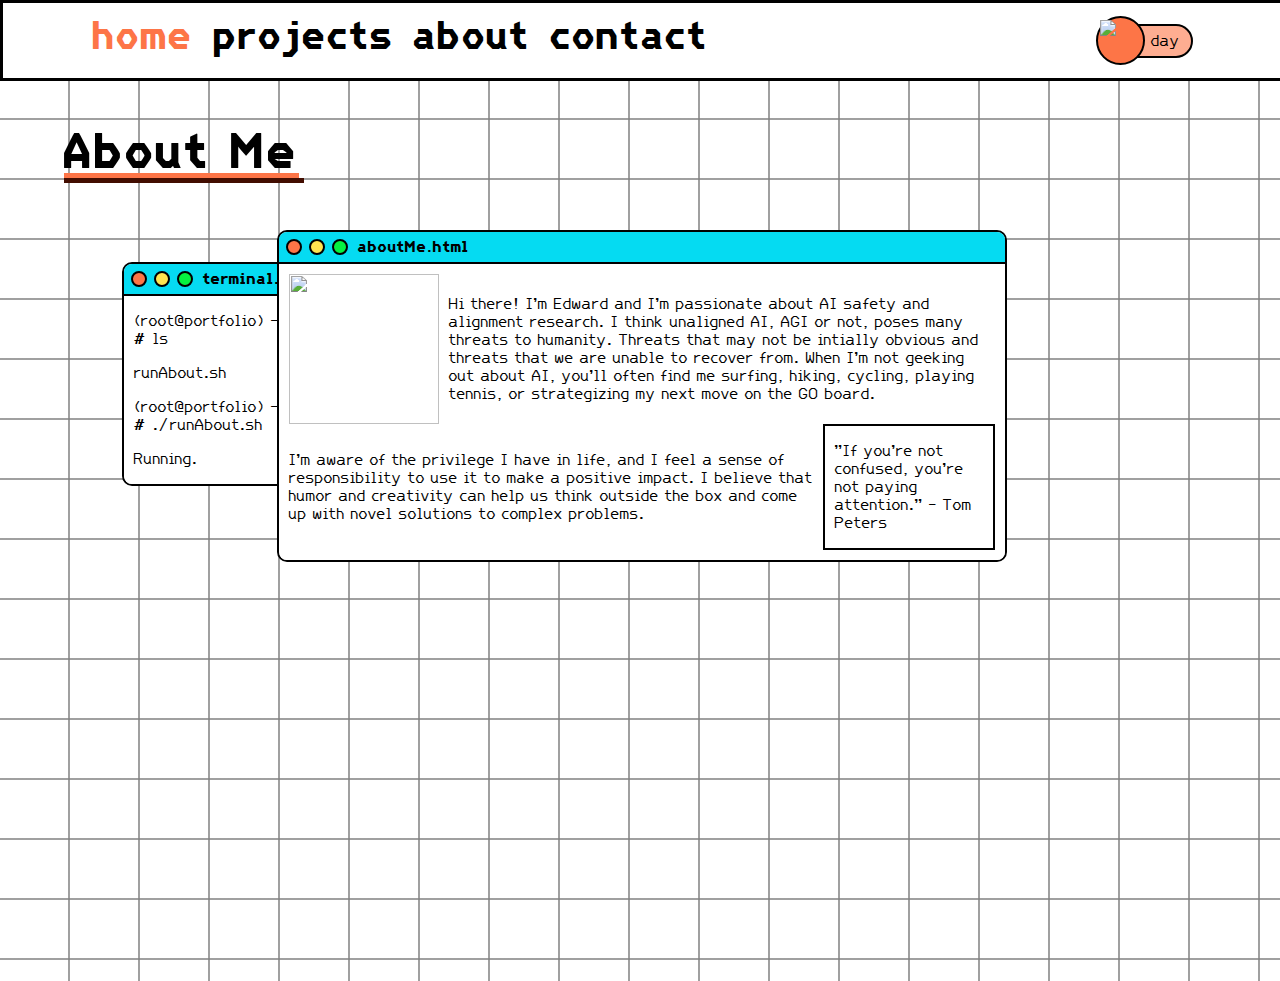
==== about.html @ 748ae781 "Large commit. Finished home page, including the projects, about and contact sections. Added JS scrip" ====
<!DOCTYPE html>
<html>
<head>
    <meta charset="utf-8">
    <title>Responsive Navbar</title>
    <link rel="stylesheet" href="css/style.css">
    <script src="js/script.js"></script> 
</head>
<body onload="passiveAnimations()">
    <!-- Navbar -->
    <nav>
        <div class="nav-fixed">
            <!-- Hamburger menu and hidden checkbox for toggling nav-links -->
            <input type="checkbox" id="nav-toggle" hidden>
            <label for="nav-toggle" class="burger">
                <span class="burger-line"></span>
                <span class="burger-line"></span>
                <span class="burger-line"></span>
            </label>
            <!-- Navigation links -->
            <div class="nav-links"> 
                <div>
                    <a class="nav-link active" href="index.html">home</a>
                    <div class="underline">
                        <div></div>
                        <div></div>
                    </div>
                </div>
                <div>
                    <a class="nav-link" href="projects.html">projects</a>
                    <div class="underline">
                        <div></div>
                        <div></div>
                    </div>
                </div>
                <div>
                    <a class="nav-link" href="about.html">about</a>
                    <div class="underline">
                        <div></div>
                        <div></div>
                    </div>
                </div>
                <div>
                    <a class="nav-link" href="contact.html">contact</a>
                    <div class="underline">
                        <div></div>
                        <div></div>
                    </div>
                </div>
            </div>
            <!-- Night mode button -->
            <div id="nav-nightmode">
                <div class="slider">
                    <div class="ball" onclick="slideBall()">
                        <img src="images/sun.png" width="40px"/>
                        <img class="hidden" src="images/moon.png" width="40px"/>
                    </div>
                    <div>
                        <p>day</p>
                    </div>
                  </div>
            </div>
        </div>
    </nav>
    <!-- Main content -->
    <main>
        <section class="vh100 flex v-center h-center" id="about">
            <div class="section-container">
                <div class="section-header">
                    <h2>About Me
                        <div class="underline">
                            <div></div>
                            <div></div>
                        </div>
                    </h2>
                </div>
                <div class="section-body">
                    <div class="windows-stacked">
                        <div class="mac-window" id="terminal-window">
                            <div class="mac-header">
                                <div class="ball"></div>
                                <div class="ball"></div>
                                <div class="ball"></div>
                                <p>terminal.sh</p>
                            </div>
                            <div class="mac-body">
                                <div>
                                    <p>(root@portfolio) - [~]<br/># ls</p>
                                    <p>runAbout.sh</p>
                                    <p>(root@portfolio) - [~]<br/># ./runAbout.sh</p>
                                    <p class="edit">Running...</p>
                                </div>
                            </div>
                        </div>
                        <div class="mac-window" id="about-window">
                            <div class="mac-header">
                                <div class="ball"></div>
                                <div class="ball"></div>
                                <div class="ball"></div>
                                <p>aboutMe.html</p>
                            </div>
                            <div class="mac-body">
                                <div class="row">
                                    <img src="images/me.jpg" width="150px" height="150px"/>
                                    <p>Hi there! I'm Edward and I'm passionate 
                                        about AI safety and alignment research. I think unaligned 
                                        AI, AGI or not, poses many threats to humanity. Threats  
                                        that may not be intially obvious and threats that we are unable to recover from. 
                                        When I'm not geeking out about AI, you'll 
                                        often find me surfing, hiking, cycling, 
                                        playing tennis, or strategizing my next 
                                        move on the GO board.
                                    </p>
                                </div>
                                <div class="row">  
                                    <p>I'm aware of the privilege I have in life, 
                                    and I feel a sense of responsibility to 
                                    use it to make a positive impact. I believe 
                                    that humor and creativity can help us 
                                    think outside the box and come up with 
                                    novel solutions to complex problems.</p>
                                    <div id="about-quote">
                                        <p>
                                            "If you're not
                                            confused, you're
                                            not paying 
                                            attention."
                                            - Tom Peters
                                        </p>
                                    </div>
                                </div>
                            </div>
                        </div>
                    </div>
                </div>
            </div>
        </section>
    </main>
</body>
</html>
---- css/style.css ----
/* General styles */
@font-face {
    font-family: "lift-mono";
    src: url(fonts/lift_mono_regular.woff) format('woff');
    font-weight: normal;
}

@font-face {
    font-family: "lift-mono";
    src: url(fonts/lift_mono_bold.woff) format('woff');
    font-weight: bold;
}

@font-face {
    font-family: "lift-mono";
    src: url(fonts/lift_mono_light.woff) format('woff');
    font-weight: lighter;
}

:root {
    --primary-orange: #FD7547;
    --secondary-orange: #FEAD91;
    --primary-black: black;
    --primary-white: white;
    --primary-grey: #808080bf;
    --primary-purple: #420D00;

    --text-highlight: rgba(255, 255, 0, 0.639);
    --header-slogan: var(--primary-black);


}

body {
    background-color: var(--primary-white);
    color: var(--primary-black);
    font-family: "lift-mono", monospace;
    background-size: 70px 60px;
    background-image:
        linear-gradient(to left, var(--primary-grey) 2px, transparent 2px),
        linear-gradient(to top, var(--primary-grey) 2px, transparent 2px);
    margin: 0;
}

h1, a {
    font-weight: bold;
}

p {
    font-weight: normal;
}


/* Navbar styles */
nav {
    display: flex;
    align-items: center;
    position: fixed;
    padding: 5px 0px 5px 0px;
    top: 0;
    width: 100%;
    background-color: var(--primary-white);
    z-index: 999;
    border-style: solid;
    transition: top 0.8s ease-in-out;
}

.nav-fixed {
    display: flex;
    justify-content: space-between;
    align-items: center;
    width: 100%;
    max-width: 1200px;
    padding-right: 50px;
    padding-left: 50px;
    min-height: 65px;
    margin: 0 auto;
    box-sizing: border-box; /* Add this line */
}

.nav-links {
    display: flex;
    align-items: center;
}

nav a {
    text-decoration: none;
    font-size: 40px;
    color: var(--primary-black);
}

.nav-link:link {
    padding-right: 20px;
}

.nav-link.active {
    color: var(--primary-orange);
}

.underline {
    width: 0%;
    transition: all 0.4s ease-in-out;
}

.nav-link:hover + .underline {
    width: 80%;
}

.section-header .underline {
    width: 80%;
}

.underline :first-child {
    position: relative;
    top: -6px;
    width: 100%;
    background-color: var(--primary-orange);
    height: 5px;
}

.underline :last-child {
    position: relative;
    width: 102%;
    top: -6px;
    background-color: #420D00;
    height: 5px;
}

/* Hamburger menu styles */
.burger {
    display: none;
    cursor: pointer;
    width: 40px;
    height: 30px;
    position: relative;
}

.burger-line {
    position: absolute;
    border-radius: 4px;
    width: 100%;
    height: 5px;
    background-color: var(--primary-orange);
    transition: all 0.3s;
}

.burger-line:nth-child(1) {
    top: 0;
}

.burger-line:nth-child(2) {
    top: 50%;
    transform: translateY(-50%);
}

.burger-line:nth-child(3) {
    bottom: 0;
}

#nav-toggle:checked ~ .burger .burger-line:nth-child(1) {
    transform: translateY(14px) rotate(45deg);
}

#nav-toggle:checked ~ .burger .burger-line:nth-child(2) {
    opacity: 0;
}

#nav-toggle:checked ~ .burger .burger-line:nth-child(3) {
    transform: translateY(-10px) rotate(-45deg);
}


/* Night mode button */ 

.slider {
    display: flex;
    align-items: center;
    width: 90px;
    height: 30px;
    background-color: var(--secondary-orange);
    border-radius: 40px;
    position: relative;
    border: 2px solid var(--primary-black);
}

.slider p {
    padding-left: 50px;
    transition: all 0.3s ease-in-out;
}

.slider.nightmode p {
    padding-left: 5px;
}
  
.ball {
    width: 12px;
    height: 12px;
    border-radius: 50%;
    background-color: var(--primary-orange);
    border: 2px solid var(--primary-black);
}

.slider .ball {
    width: 45px;
    height: 45px;
    position: absolute;
    cursor: pointer;
    left: -5px;
    transition: all 0.3s ease-in-out;
}

.ball img {
    position: absolute;
    top: 2px;
    left: 2px;
    opacity: 1;
    transition: opacity .3s linear;
}

.ball img.hidden {
    opacity: 0;
}

/* Home Header styles */
header {
    position: relative;
}

header #logo-slogan {
    padding-left: 50px;
    padding-right: 50px;
    width: 100%;
    max-width: 1200px;
}

header #logo-slogan h2 {
    text-align: right;
    color: var(--header-slogan);
}

#arrow-down {
    position: absolute;
    bottom: 20px;
    left: 50%;
    transform: translateX(-50%);
}

#arrow-down svg {
    width: 75px; 
    height: 75px;
    color: var(--primary-black);
    transition: all 2s ease-in-out;
}

#arrow-down.grow svg {
    width: 60px; 
    height: 60px;
} 

/* Home Projects */

.section-container {
    display: flex;
    flex-direction: column;
    align-items: center;
    justify-content: flex-start;
    height: 100%;
    width: 90%;
    max-width: 1200px;  
}

.section-header {
    width: 100%;
}

.section-header .underline {
    width: 100%
}

#home-projects .underline div {
    top: 0px;
}

.section-header h2 {
    display: inline-block;
    font-size: 50px;
    color: var(--primary-black);
}

.section-body {
    display: flex;
    justify-content: center;
    align-items: center;
    width: 90%;
    height: 70%;
    max-width: 1200px;
}

#home-projects .section-body {
    flex-direction: column;
}

.windows-stacked {
    width: 100%;
    height: 100%;
}

.windows-stacked .mac-window {
    position: relative;
    opacity: 1;
}

.windows-stacked :nth-child(1) {
    z-index: 2;
    left: 10%
}

.windows-stacked :nth-child(2) {
    z-index: 3;
    top: -74%;
    left: 15%

}

.windows-stacked :nth-child(3) {
    z-index: 4;
    top: -148%;
    left: 20%
}

.mac-window {
    min-width: 250px;
    width: 70%;
    height: 80%;
    border: 2px solid var(--primary-black);
    border-radius: 10px;
    opacity: 1;
    display: flex;
    flex-direction: column;
}


.mac-header {
    display: flex;
    background-color: #05DBF2;
    border-bottom: 2px solid var(--primary-black);
    border-top-right-radius: 8px;
    border-top-left-radius: 8px;
    justify-content: start;
    align-items: center;
    height: 30px
}
  
.mac-header .ball {
    margin-left: 7px;
}

.mac-header .ball .cross {
    background-color: #FF6633;
}

.mac-header :nth-child(2) {
    background-color: #FEE550
}

.mac-header :nth-child(3) {
    background-color: #05F240;
}


.mac-header p {
    margin-left: 10px;
    font-weight: bold;
}
  
.mac-body {
    height: 100%;
    background-color: white;
    border-bottom-right-radius: 8px;
    border-bottom-left-radius: 8px;
}
  
/* Home About */
#home-about .section-header {
    text-align: center;
}

#home-about .section-body {
    justify-content: space-around;
}


#home-about .mac-window {
    width: 50%;
    min-width: 280px;
    max-height: 300px;
}

#home-about .mac-body > div {
    padding-left: 20px;
}

.text-button {
    position: relative;
    display: flex;
    flex-direction: column;
    justify-content: center;
    align-items: center;
}

.text-button::after {
    content: "";
    position: absolute;
    top: 0;
    left: 0;
    width: 0;
    height: 100%;
    background-image: linear-gradient(to right, var(--text-highlight), var(--text-highlight));
    transition: all .7s ease-in-out;
    z-index: -1;
}

.text-button:hover {
    cursor: pointer;
}
  

.text-button:hover::after  {
    width: 100%;
}
  

#home-projects .text-button {
    flex-direction: row;
}

#home-projects .text-button svg {
    width: 40px;
    height: 40px;
}

.enter-button {
    display: flex;
    font-family: 'Roboto', sans-serif;
    font-size: 23px;
    justify-content: center;
    align-items: center;
    width: 100px;
    height: 35px;
    color: var(--primary-white);
    background-color: #262626;
    border: 3px solid #4F4C4D;
    border-radius: 4px;
}

/* Home Contact */
#home-contact .section-header {
    text-align: left;
}

#home-contact .section-body {
    display: flex;
    flex-direction: column;
    justify-content: space-around;
}

#home-contact .mac-window {
    width: 50%;
    max-width: 400px;
    min-width: 280px;
    max-height: 220px;
}

#home-contact .mac-body {
    padding-left: 10px;
}

.section-body h2 {
    font-size: 40px;
    margin: 10px;
}

/* About Page */
#about {
    min-height: 80vh;
    margin-top: 81px;
}

#about .windows-stacked {
    display: flex;
    flex-direction: column;
    align-items: center;
    justify-content: center;
    position: relative;
}

#about-window {
    position: absolute;
    top: 0;
    min-height: fit-content;
    height: fit-content;
}

#about-window .mac-body {
    min-height: fit-content;
    padding: 10px;
}

#terminal-window {
    top: 5%;
    left: 0;
    position: absolute;
    max-height: 70%;
    max-width: 400px;
    min-width: 280px;
    max-height: 220px;
}

#about-quote {
    border: 2px solid var(--primary-black);
    text-align: left;

    margin-left: 10px;
    padding-left: 10px;
    padding-right: 10px;
}

#about-window .mac-body :first-child p {
    margin-left: 10px;
}


#terminal-window .mac-body {
    padding-left: 10px;
}


/* Utility classes */
.vh100 {
    height: 100vh;
}

.v-center {
    align-items: center;
}

.h-center {
    justify-content: center;
}

.flex {
    display: flex;
}

.hidden {
    opacity: 0;
}

.plain-link {
    text-decoration: none;
    color: inherit;
}

.row {
    display: flex;
    flex-direction: row;
    justify-content: center;
    align-items: center;
}

@media (max-width: 804px) {

    .nav-fixed {
        padding-left: 30px;
        padding-right: 30px;
    }

    .nav-links {
        display: flex;
        flex-direction: column;
        align-items: start;
        position: absolute;
        padding-left: 30px;
        top: 100%;
        left: -3px;
        width: 100%;
        background-color: var(--primary-white);
        z-index: 1000;
        box-sizing: border-box;
        max-height: 0; 
        overflow: hidden;
        transition: max-height .3s ease-in-out;
        border-left: 3px solid var(--primary-black);
        border-bottom: 3px solid var(--primary-black);
    }

    #about-window .row {
        flex-direction: column;
    }

    #about-window .mac-body :nth-child(2) {
        flex-direction: column-reverse;
    }

    .burger {
        display: flex;
        align-items: center;
    }

    #nav-toggle:checked ~ .nav-links {
        max-height: 240px;
    }

}


@media (max-width: 500px) {

    #terminal-window {
        opacity: 0;
    }

    #home-about .section-body {
      flex-direction: column;
    }    

    .third {
      flex-grow:0;
      flex-basis:50%;
    }

    .windows-stacked :nth-child(1) {
        left: 5%
    }
    
    .windows-stacked :nth-child(2) {
        left: 10%
    
    }
    
    .windows-stacked :nth-child(3) {
        left: 15%
    }
    
}

@media (max-width: 350px) {

    .nav-fixed {
        padding-left: 5px;
        padding-right: 5px;
    }

    .nav-links {
        padding-left: 5px;
    }

    .windows-stacked :nth-child(1) {
        left: 0%
    }
    
    .windows-stacked :nth-child(2) {
        left: 3%
    
    }
    
    .windows-stacked :nth-child(3) {
        left: 5%
    }
}
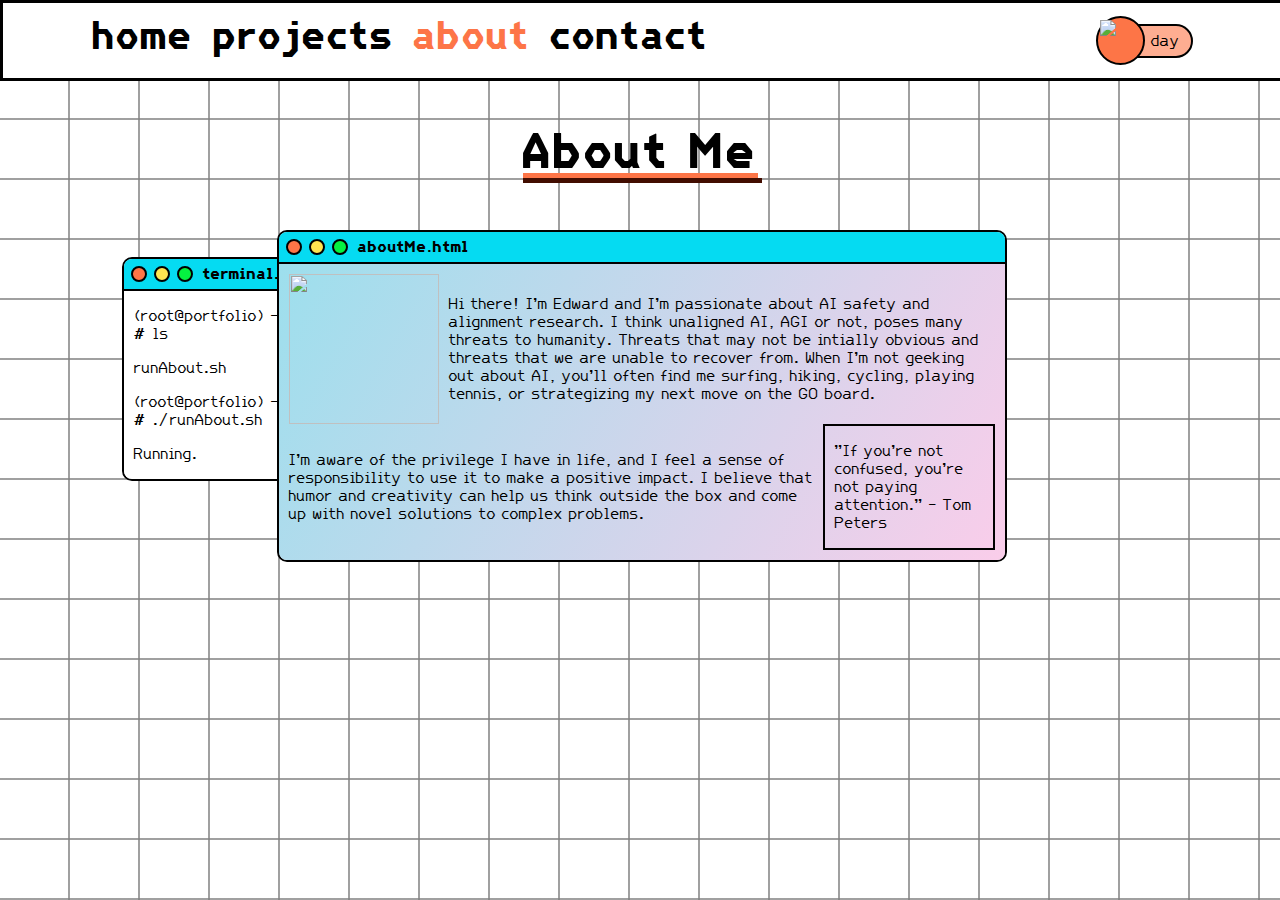
==== commit 622df1d8: "Finished about page. Finished contact page, includes contact form and social media links. Form submi" ====
--- a/about.html
+++ b/about.html
@@ -20,7 +20,7 @@
             <!-- Navigation links -->
             <div class="nav-links"> 
                 <div>
-                    <a class="nav-link active" href="index.html">home</a>
+                    <a class="nav-link" href="index.html">home</a>
                     <div class="underline">
                         <div></div>
                         <div></div>
@@ -34,7 +34,7 @@
                     </div>
                 </div>
                 <div>
-                    <a class="nav-link" href="about.html">about</a>
+                    <a class="nav-link active" href="about.html">about</a>
                     <div class="underline">
                         <div></div>
                         <div></div>
@@ -101,7 +101,7 @@
                             </div>
                             <div class="mac-body">
                                 <div class="row">
-                                    <img src="images/me.jpg" width="150px" height="150px"/>
+                                    <img src="images/profile.png" width="150px" height="150px"/>
                                     <p>Hi there! I'm Edward and I'm passionate 
                                         about AI safety and alignment research. I think unaligned 
                                         AI, AGI or not, poses many threats to humanity. Threats  
--- a/css/style.css
+++ b/css/style.css
@@ -483,7 +483,13 @@
 /* About Page */
 #about {
     min-height: 80vh;
+    height: 85vh;
     margin-top: 81px;
+}
+
+#about .section-header {
+    display: flex;
+    justify-content: center;
 }
 
 #about .windows-stacked {
@@ -504,6 +510,7 @@
 #about-window .mac-body {
     min-height: fit-content;
     padding: 10px;
+    background: linear-gradient(120deg, #9DDFED, #FACDEA);
 }
 
 #terminal-window {
@@ -532,6 +539,113 @@
 
 #terminal-window .mac-body {
     padding-left: 10px;
+}
+
+
+/* Contact Page */
+#contact .section-header {
+    display: flex;
+    justify-content: center;
+}
+
+#contact {
+    margin-top: 80px;
+    height: 85vh;
+}
+
+#contact .section-header {
+    margin-bottom: 50px;
+    max-height: 90px;
+}
+
+#contact-window {
+    max-height: 390px;
+    max-width: 700px;;
+}
+
+#contact-window .mac-body {
+    display: flex;
+    flex-direction: column;
+    justify-content: center;
+    align-items: center;
+}
+
+#contact-window form {
+    display: flex;
+    flex-direction: column;
+    justify-content: space-evenly;
+    width: 80%;
+    height: 80%
+}
+
+#contact-window form label {
+    margin-left: 3px;
+}
+
+#contact-window form input {
+    width: 100%;
+    height: 25px;
+    margin-top: 2px;
+    margin-bottom: 10px;
+    border: 2px solid var(--primary-black);
+    background-color: var(--secondary-orange);
+    border-radius: 7px;
+}
+
+#contact-window form textarea {
+    resize: none;
+    width: 100%;
+    height: 60px;
+    margin-bottom: 10px;
+    margin-top: 2px;
+    border: 2px solid var(--primary-black);
+    background-color: var(--secondary-orange);
+    border-radius: 7px;
+}
+
+#contact-window form button {
+    height: 25px;
+    margin-top: 2px;
+    margin-bottom: 10px;
+    border: 2px solid var(--primary-black);
+    background-color: var(--secondary-orange);
+    border-radius: 7px;
+}
+
+#contact-window form button:hover {
+    cursor: pointer;
+    background-color: var(--primary-orange);
+}
+
+#contact-window  {
+    background-color: red;
+}
+
+#socials-window {
+    max-width: 100px;
+    max-height: 200px;
+    margin-left: 30px;
+}
+
+#socials-window .mac-body {
+    display: flex;
+    flex-direction: column;
+    justify-content: space-around;
+    align-items: center;
+}
+
+#socials-window .mac-body a:hover svg {
+    color: grey;
+}
+
+#socials-window .mac-body svg {
+    color: black;
+    width: 200px;
+} 
+
+
+#contact .section-body {
+    justify-content: space-between;
 }
 
 
@@ -611,6 +725,19 @@
         max-height: 240px;
     }
 
+    #contact .section-body {
+        flex-direction: column;
+    }
+
+    #contact #socials-window {
+        margin-left: 0;
+        margin-top: 30px;
+    }
+
+    #contact-window .mac-body {
+        padding-top: 10px;
+    }
+
 }
 
 
@@ -632,7 +759,7 @@
     .windows-stacked :nth-child(1) {
         left: 5%
     }
-    
+
     .windows-stacked :nth-child(2) {
         left: 10%
     
@@ -640,6 +767,10 @@
     
     .windows-stacked :nth-child(3) {
         left: 15%
+    }
+
+    #about .section-body {
+        width: 100%;
     }
     
 }
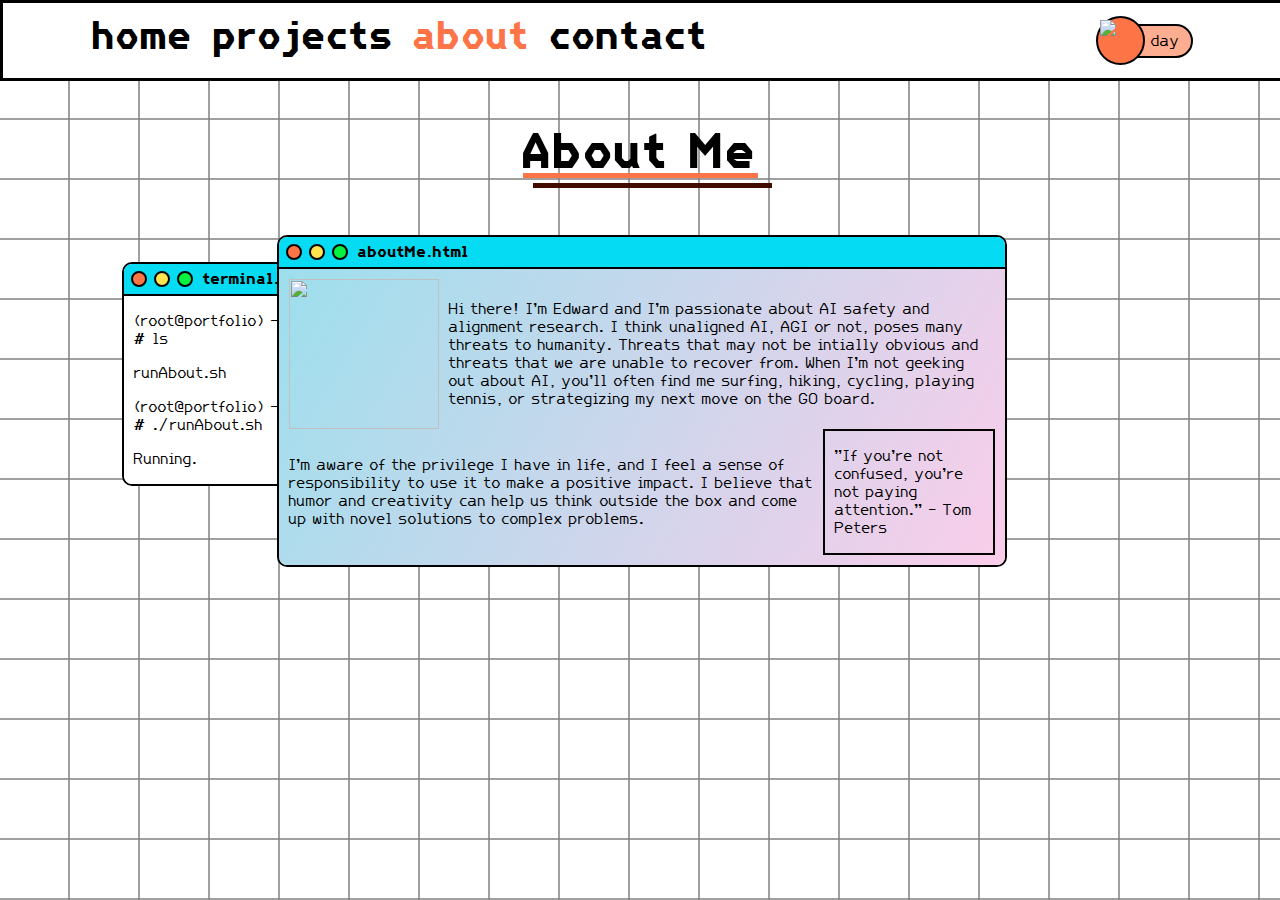
==== commit 0d86f3c2: "Started working on Projects page, added three projects and it's content. Fixed styling issue on scre" ====
--- a/about.html
+++ b/about.html
@@ -64,7 +64,7 @@
     </nav>
     <!-- Main content -->
     <main>
-        <section class="vh100 flex v-center h-center" id="about">
+        <section id="about">
             <div class="section-container">
                 <div class="section-header">
                     <h2>About Me
--- a/css/style.css
+++ b/css/style.css
@@ -27,8 +27,6 @@
 
     --text-highlight: rgba(255, 255, 0, 0.639);
     --header-slogan: var(--primary-black);
-
-
 }
 
 body {
@@ -195,6 +193,8 @@
 .ball {
     width: 12px;
     height: 12px;
+    min-width: 12px;
+    min-height: 12px;
     border-radius: 50%;
     background-color: var(--primary-orange);
     border: 2px solid var(--primary-black);
@@ -223,6 +223,10 @@
 
 /* Home Header styles */
 header {
+    display: flex;
+    justify-content: center;
+    align-items: center;
+    height: 100vh;
     position: relative;
 }
 
@@ -258,6 +262,12 @@
 } 
 
 /* Home Projects */
+#home-projects {
+    display: flex;
+    justify-content: center;
+    align-items: center;
+    height: 100vh;
+}
 
 .section-container {
     display: flex;
@@ -277,7 +287,12 @@
     width: 100%
 }
 
-#home-projects .underline div {
+.section-header .underline :last-child {
+    left: 10px;
+    margin-top: 5px;
+}
+
+#home-projects .underline div, #projects .underline .div {
     top: 0px;
 }
 
@@ -381,12 +396,21 @@
 }
   
 /* Home About */
+#home-about {
+    display: flex;
+    justify-content: center;
+    align-items: center;
+    height: 100vh;
+    min-height: 450px;
+}
+
 #home-about .section-header {
     text-align: center;
 }
 
 #home-about .section-body {
     justify-content: space-around;
+    min-height: 300px;
 }
 
 
@@ -454,6 +478,14 @@
 }
 
 /* Home Contact */
+#home-contact {
+    display: flex;
+    justify-content: center;
+    align-items: center;
+    height: 100vh;
+    min-height: 450px;
+}
+
 #home-contact .section-header {
     text-align: left;
 }
@@ -461,7 +493,9 @@
 #home-contact .section-body {
     display: flex;
     flex-direction: column;
-    justify-content: space-around;
+    justify-content: space-between;
+    height: 43%;
+    min-height: 300px;
 }
 
 #home-contact .mac-window {
@@ -480,8 +514,112 @@
     margin: 10px;
 }
 
+/* Projects Page */
+#projects {
+    display: flex;
+    justify-content: center;
+    align-items: center;
+    margin-top: 80px;
+    height: fit-content;
+}
+
+#projects .section-container {
+    height: fit-content
+}
+
+.project-card {
+    border: 2px solid var(--primary-black);
+    border-radius: 10px;
+    width: 120px;
+    height: 140px;
+    margin: 8px;
+    padding-top: 16px;
+    position: relative;
+    display: flex;
+    flex-direction: column;
+    justify-content: space-around;
+    align-items: center;
+    text-align: center;
+}
+
+#projects .mac-window {
+    position: relative;
+    width: fit-content;
+    min-height: 300px;
+    height: fit-content;
+}
+
+#projects .mac-body {
+    min-height: 320px;
+}
+
+#projects .mac-body {
+    display: flex;
+    flex-direction: column;
+    justify-content: space-around;
+}
+
+#projects .mac-body > div {
+    display: flex;
+    justify-content: space-around;
+}
+
+#projects .row p {
+    max-width: 400px;
+}
+
+#about .mac-body .row {
+    display: flex;
+    flex-direction: row;
+    justify-content: center;
+    align-items: center;
+    flex-wrap: nowrap;
+}
+
+#projects .underline {
+    margin-top: 6px;
+}
+
+#projects .mac-body > div p, #projects .mac-body > div img {
+    margin: 10px;
+}
+
+#project-cards {
+    display: flex;
+    flex-wrap: wrap;
+    justify-content: center;
+    align-items: center;
+    
+}
+
+.card-number {
+    position: absolute;
+    top: -15px;
+    left: 43px;
+    width: 25px;
+    height: 25px;
+    border: 2px solid var(--primary-black);
+    background-color: #6CE5E8;
+    text-align: center;
+    display: flex;
+    justify-content: center;
+    align-items: center;
+}
+
+#projects .hidden {
+    display: none;
+}
+
+#projects .mac-body {
+    background: linear-gradient(120deg, #9DDFED, #FACDEA);
+}
+
 /* About Page */
 #about {
+    display: flex;
+    justify-content: center;
+    align-items: center;
+    min-height: 450px;
     min-height: 80vh;
     height: 85vh;
     margin-top: 81px;
@@ -541,6 +679,9 @@
     padding-left: 10px;
 }
 
+.row {
+    flex-wrap: nowrap;
+}
 
 /* Contact Page */
 #contact .section-header {
@@ -549,13 +690,21 @@
 }
 
 #contact {
-    margin-top: 80px;
+    min-height: 700px;
     height: 85vh;
+    margin-top: 81px;
+    display: flex;
+    justify-content: center;
+    align-items: center;
 }
 
 #contact .section-header {
     margin-bottom: 50px;
     max-height: 90px;
+}
+
+#contact .section-container {
+    min-height: 600px;
 }
 
 #contact-window {
@@ -680,6 +829,15 @@
     flex-direction: row;
     justify-content: center;
     align-items: center;
+    flex-wrap: wrap;
+}
+
+.row-reverse {
+    display: flex;
+    flex-direction: row;
+    justify-content: center;
+    align-items: center;
+    flex-wrap: wrap-reverse;
 }
 
 @media (max-width: 804px) {
@@ -708,7 +866,7 @@
         border-bottom: 3px solid var(--primary-black);
     }
 
-    #about-window .row {
+    #about .mac-body .row {
         flex-direction: column;
     }
 
@@ -743,6 +901,10 @@
 
 @media (max-width: 500px) {
 
+    #project-3 .mac-body :last-child img {
+        width: 80px;
+    }
+
     #terminal-window {
         opacity: 0;
     }
@@ -776,6 +938,15 @@
 }
 
 @media (max-width: 350px) {
+
+    .project-card {
+        margin: 0px;
+        margin-top: 15px;
+    }
+
+    .section-body {
+        width: 100%;
+    }
 
     .nav-fixed {
         padding-left: 5px;
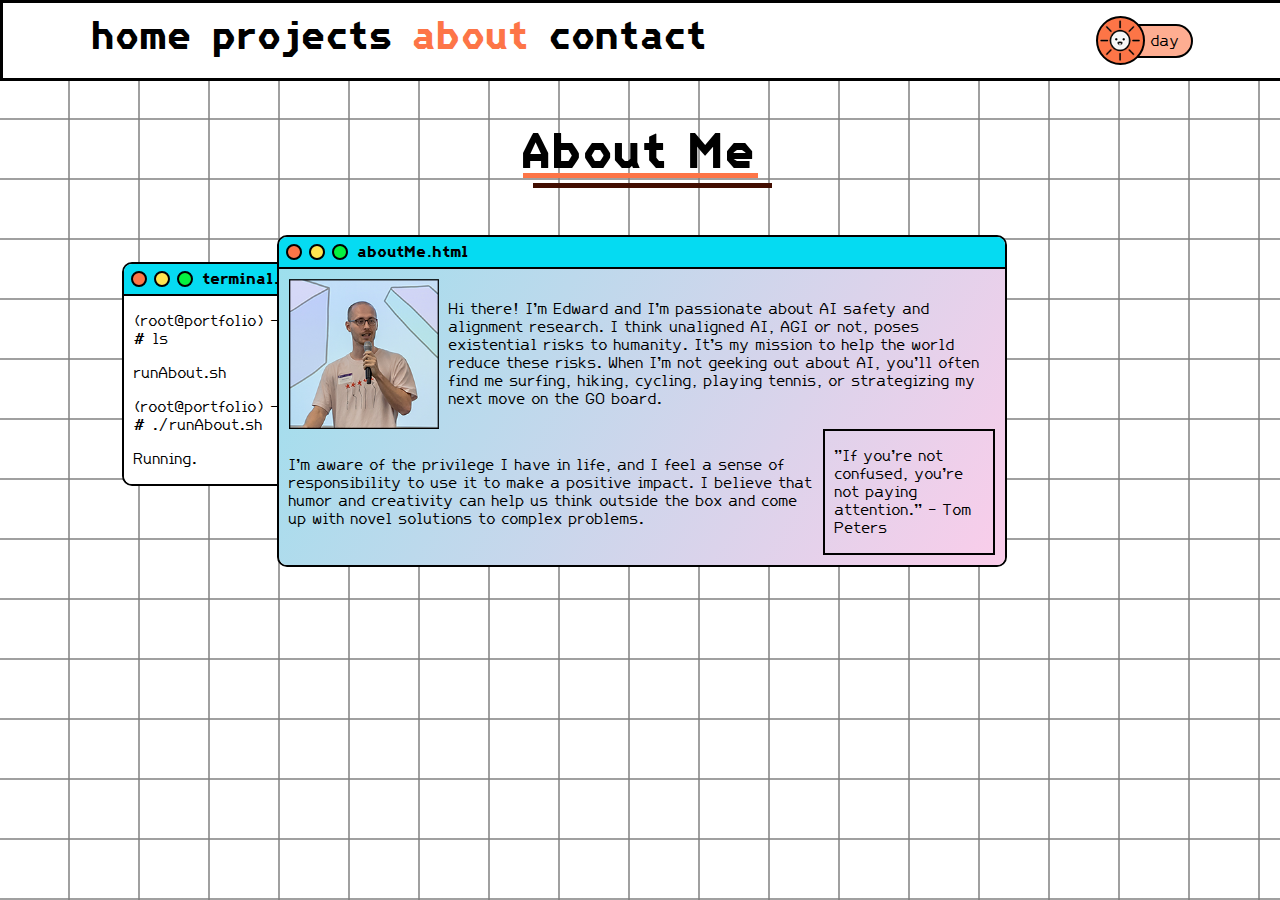
==== commit 8e19a203: "Finished website implementation. Added comments throughout, cleaned up JS code, added alt tags to al" ====
--- a/about.html
+++ b/about.html
@@ -2,7 +2,7 @@
 <html>
 <head>
     <meta charset="utf-8">
-    <title>Responsive Navbar</title>
+    <title>Edward Portfolio | About</title>
     <link rel="stylesheet" href="css/style.css">
     <script src="js/script.js"></script> 
 </head>
@@ -52,8 +52,8 @@
             <div id="nav-nightmode">
                 <div class="slider">
                     <div class="ball" onclick="slideBall()">
-                        <img src="images/sun.png" width="40px"/>
-                        <img class="hidden" src="images/moon.png" width="40px"/>
+                        <img src="images/sun.png" width="40px" alt="sun"/>
+                        <img class="hidden" src="images/moon.png" width="40px" alt="moon"/>
                     </div>
                     <div>
                         <p>day</p>
@@ -76,6 +76,7 @@
                 </div>
                 <div class="section-body">
                     <div class="windows-stacked">
+                        <!-- The 'terminal' window -->
                         <div class="mac-window" id="terminal-window">
                             <div class="mac-header">
                                 <div class="ball"></div>
@@ -92,6 +93,7 @@
                                 </div>
                             </div>
                         </div>
+                        <!-- The main about window -->
                         <div class="mac-window" id="about-window">
                             <div class="mac-header">
                                 <div class="ball"></div>
@@ -101,11 +103,11 @@
                             </div>
                             <div class="mac-body">
                                 <div class="row">
-                                    <img src="images/profile.png" width="150px" height="150px"/>
+                                    <img src="images/profile.png" width="150px" height="150px" alt="profile"/>
                                     <p>Hi there! I'm Edward and I'm passionate 
                                         about AI safety and alignment research. I think unaligned 
-                                        AI, AGI or not, poses many threats to humanity. Threats  
-                                        that may not be intially obvious and threats that we are unable to recover from. 
+                                        AI, AGI or not, poses existential risks to humanity. 
+                                        It's my mission to help the world reduce these risks.
                                         When I'm not geeking out about AI, you'll 
                                         often find me surfing, hiking, cycling, 
                                         playing tennis, or strategizing my next 
--- a/css/style.css
+++ b/css/style.css
@@ -18,6 +18,7 @@
 }
 
 :root {
+    /* Setup the color scheme for lightmode */
     --primary-orange: #FD7547;
     --secondary-orange: #FEAD91;
     --primary-black: black;
@@ -25,9 +26,71 @@
     --primary-grey: #808080bf;
     --primary-purple: #420D00;
 
+    --active-link: var(--primary-orange);
+    --slider-ball: var(--primary-orange);
+    --mac-close: var(--primary-orange);
+
+    --mac-expand: #FEE550;
+    --mac-minimize: #05F240;
+    --mac-window: white;
+    --mac-header: #05DBF2;
+
+    --mac-focused-window-from: #9DDFED;
+    --mac-focused-window-to: #FACDEA;
+
+    --projects-selection : var(--primary-orange);
+
+    --enter-button: #262626;
+    --enter-button-border: #4F4C4D;
+    --enter-button-text: var(--primary-white);
+
+    --socials-hover: var(--primary-orange);
+    --socials-color: var(--primary-black);
+
+    --input-text: var(--primary-black);
+
     --text-highlight: rgba(255, 255, 0, 0.639);
+    --underline-secondary: #420D00;
+    --underline-primary: var(--primary-orange);
     --header-slogan: var(--primary-black);
 }
+
+:root.night {
+    /* Setup the color scheme for darkmode */
+    --primary-orange: #800080;
+    --secondary-orange: transparent;
+    --primary-black: #800080;
+    --primary-white: black;
+    --primary-grey: rgba(128, 0, 128, 0.623);
+    --primary-purple: #0e3807;
+
+    --active-link: #cf07cf;
+
+    --mac-close: transparent;
+    --mac-expand: transparent;
+    --mac-minimize: transparent;
+    --mac-window: rgba(0, 0, 0, 0.404);
+    --mac-header: rgba(0, 0, 0, 0.404);
+
+    --mac-focused-window-from: rgba(0, 0, 0, 0.493);
+    --mac-focused-window-to: rgba(0, 0, 0, 0.493);
+
+    --projects-selection: #a513a583;
+
+    --enter-button: transparent;
+    --enter-button-border: #800080;
+    --enter-button-text: #800080;
+
+    --socials-hover: #cf07cf;
+
+    --input-text: #cf07cf;
+
+    --text-highlight: #d101d150;
+    --underline-secondary: #5711fc;
+    --underline-primary: var(--primary-orange);
+    --header-slogan: var(--primary-black);
+}
+
 
 body {
     background-color: var(--primary-white);
@@ -40,6 +103,7 @@
     margin: 0;
 }
 
+
 h1, a {
     font-weight: bold;
 }
@@ -73,7 +137,7 @@
     padding-left: 50px;
     min-height: 65px;
     margin: 0 auto;
-    box-sizing: border-box; /* Add this line */
+    box-sizing: border-box;
 }
 
 .nav-links {
@@ -92,7 +156,7 @@
 }
 
 .nav-link.active {
-    color: var(--primary-orange);
+    color: var(--active-link);
 }
 
 .underline {
@@ -112,7 +176,7 @@
     position: relative;
     top: -6px;
     width: 100%;
-    background-color: var(--primary-orange);
+    background-color: var(--underline-primary);
     height: 5px;
 }
 
@@ -120,7 +184,7 @@
     position: relative;
     width: 102%;
     top: -6px;
-    background-color: #420D00;
+    background-color: var(--underline-secondary);
     height: 5px;
 }
 
@@ -168,7 +232,7 @@
 }
 
 
-/* Night mode button */ 
+/* Night mode button styles */ 
 
 .slider {
     display: flex;
@@ -196,7 +260,7 @@
     min-width: 12px;
     min-height: 12px;
     border-radius: 50%;
-    background-color: var(--primary-orange);
+    background-color: var(--slider-ball);
     border: 2px solid var(--primary-black);
 }
 
@@ -209,7 +273,8 @@
     transition: all 0.3s ease-in-out;
 }
 
-.ball img {
+
+.ball svg, .ball img {
     position: absolute;
     top: 2px;
     left: 2px;
@@ -217,6 +282,10 @@
     transition: opacity .3s linear;
 }
 
+.ball:hover :nth-child(1) {
+    content: url('/images/sun-hover.png');
+}
+
 .ball img.hidden {
     opacity: 0;
 }
@@ -242,6 +311,24 @@
     color: var(--header-slogan);
 }
 
+:root.night header #logo-slogan :first-child {
+    width: 100%;
+    content: url('/images/eg-night.svg');
+}
+
+:root.night header #logo-slogan :nth-child(2) {
+    width: 100%;
+    content: url('/images/eg-stacked-night.png');
+}
+
+header #logo-slogan img {
+    width: auto;
+}
+
+header #logo-slogan :nth-child(2) {
+    display: none;
+}
+
 #arrow-down {
     position: absolute;
     bottom: 20px;
@@ -294,6 +381,13 @@
 
 #home-projects .underline div, #projects .underline .div {
     top: 0px;
+}
+
+#home-projects .mac-body {
+    display: flex;
+    justify-content: center;
+    align-items: center;
+    text-align: center;
 }
 
 .section-header h2 {
@@ -357,7 +451,7 @@
 
 .mac-header {
     display: flex;
-    background-color: #05DBF2;
+    background-color: var(--mac-header);
     border-bottom: 2px solid var(--primary-black);
     border-top-right-radius: 8px;
     border-top-left-radius: 8px;
@@ -370,16 +464,16 @@
     margin-left: 7px;
 }
 
-.mac-header .ball .cross {
-    background-color: #FF6633;
+.mac-header :nth-child(1) {
+    background-color: var(--mac-close);
 }
 
 .mac-header :nth-child(2) {
-    background-color: #FEE550
+    background-color: var(--mac-expand)
 }
 
 .mac-header :nth-child(3) {
-    background-color: #05F240;
+    background-color: var(--mac-minimize);
 }
 
 
@@ -390,18 +484,18 @@
   
 .mac-body {
     height: 100%;
-    background-color: white;
+    background-color: var(--mac-window);
     border-bottom-right-radius: 8px;
     border-bottom-left-radius: 8px;
 }
-  
+
 /* Home About */
 #home-about {
     display: flex;
     justify-content: center;
     align-items: center;
-    height: 100vh;
-    min-height: 450px;
+    height: 85vh;
+    min-height: 600px;
 }
 
 #home-about .section-header {
@@ -471,11 +565,12 @@
     align-items: center;
     width: 100px;
     height: 35px;
-    color: var(--primary-white);
-    background-color: #262626;
-    border: 3px solid #4F4C4D;
+    color: var(--enter-button-text);
+    background-color: var(--enter-button);
+    border: 3px solid var(--enter-button-border);
     border-radius: 4px;
 }
+
 
 /* Home Contact */
 #home-contact {
@@ -514,18 +609,109 @@
     margin: 10px;
 }
 
+#home-contact .text-button {
+    flex-direction: row;
+}
+
+#home-contact .text-button h2 {
+    display: inline;
+}
+
+#home-contact .text-button svg {
+    width: 40px;
+    height: 40px;
+}
+
 /* Projects Page */
 #projects {
     display: flex;
     justify-content: center;
     align-items: center;
     margin-top: 80px;
-    height: fit-content;
-}
-
-#projects .section-container {
-    height: fit-content
-}
+}
+
+#projects .section-body {
+    display: inline-block;
+    position: relative;
+    max-width: 1000px;
+}
+
+#projects-wrapper {
+    flex-grow: 1;
+    margin-left: 300px;
+    float: right;
+    vertical-align: top;
+}
+
+#project-selection-desktop {
+    display: inline-block;
+    position: absolute;
+    top: 75px;
+    vertical-align: top;
+    width: 280px;
+    height: 200px;
+}
+
+#projects .section-header h2 {
+    margin-top: 40px;
+    margin-bottom: 30px;
+}
+
+#project-selection {
+    display: flex;
+    flex-direction: row;
+    justify-content: center;
+    align-items: center;
+    min-width: 300px;
+    font-size: 20px;
+}
+
+.text-box {
+    display: flex;
+    justify-content: center;
+    align-items: center;
+    border: 3px solid var(--primary-black);
+    background-color: var(--secondary-orange);
+    height: 40px;
+    width: 40px;
+    margin: 20px;
+}
+
+.text-box:hover {
+    cursor: pointer;
+    background-color: var(--projects-selection);
+}
+
+.text-box.active {
+    background-color: var(--projects-selection);
+}
+
+.text-arrow {
+    display: flex;
+    justify-content: center;
+    align-items: center;
+}
+
+.text-arrow:hover {
+    cursor: pointer;
+}
+
+.text-arrow svg {
+    width: 60px;
+}
+
+.text-arrow.hidden:hover svg {
+    opacity: .5;
+}
+
+.text-arrow.hidden {
+    opacity: 1;
+}
+
+.text-arrow.hidden svg {
+    opacity: 0;
+}
+
 
 .project-card {
     border: 2px solid var(--primary-black);
@@ -551,6 +737,7 @@
 
 #projects .mac-body {
     min-height: 320px;
+    font-size: 17px;
 }
 
 #projects .mac-body {
@@ -566,14 +753,6 @@
 
 #projects .row p {
     max-width: 400px;
-}
-
-#about .mac-body .row {
-    display: flex;
-    flex-direction: row;
-    justify-content: center;
-    align-items: center;
-    flex-wrap: nowrap;
 }
 
 #projects .underline {
@@ -599,22 +778,39 @@
     width: 25px;
     height: 25px;
     border: 2px solid var(--primary-black);
-    background-color: #6CE5E8;
+    background-color: var(--mac-header);
     text-align: center;
     display: flex;
     justify-content: center;
     align-items: center;
 }
 
-#projects .hidden {
+#projects .mac-window.hidden {
     display: none;
 }
 
+#project-selection {
+    display: none;
+}
+
+
 #projects .mac-body {
-    background: linear-gradient(120deg, #9DDFED, #FACDEA);
-}
+    background: linear-gradient(120deg, var(--mac-focused-window-from), var(--mac-focused-window-to));
+}
+
+.root.night #projects img {
+    filter: sepia(100%);
+}
+
+
 
 /* About Page */
+
+.root.night #about img {
+    filter: sepia(100%);
+}
+
+
 #about {
     display: flex;
     justify-content: center;
@@ -648,7 +844,7 @@
 #about-window .mac-body {
     min-height: fit-content;
     padding: 10px;
-    background: linear-gradient(120deg, #9DDFED, #FACDEA);
+    background: linear-gradient(120deg, var(--mac-focused-window-from), var(--mac-focused-window-to));
 }
 
 #terminal-window {
@@ -674,6 +870,15 @@
     margin-left: 10px;
 }
 
+#about .mac-body .row {
+    display: flex;
+    flex-direction: row;
+    justify-content: center;
+    align-items: center;
+    flex-wrap: nowrap;
+}
+
+
 
 #terminal-window .mac-body {
     padding-left: 10px;
@@ -738,6 +943,7 @@
     margin-bottom: 10px;
     border: 2px solid var(--primary-black);
     background-color: var(--secondary-orange);
+    color: var(--input-text);
     border-radius: 7px;
 }
 
@@ -749,8 +955,14 @@
     margin-top: 2px;
     border: 2px solid var(--primary-black);
     background-color: var(--secondary-orange);
+    color: var(--input-text);
     border-radius: 7px;
 }
+
+textarea:focus, input:focus { 
+    outline: 2px solid var(--primary-orange);
+}
+
 
 #contact-window form button {
     height: 25px;
@@ -758,6 +970,7 @@
     margin-bottom: 10px;
     border: 2px solid var(--primary-black);
     background-color: var(--secondary-orange);
+    color: var(--input-text);
     border-radius: 7px;
 }
 
@@ -766,9 +979,7 @@
     background-color: var(--primary-orange);
 }
 
-#contact-window  {
-    background-color: red;
-}
+
 
 #socials-window {
     max-width: 100px;
@@ -784,11 +995,11 @@
 }
 
 #socials-window .mac-body a:hover svg {
-    color: grey;
+    color: var(--socials-hover);
 }
 
 #socials-window .mac-body svg {
-    color: black;
+    color: var(--socials-color);
     width: 200px;
 } 
 
@@ -840,7 +1051,37 @@
     flex-wrap: wrap-reverse;
 }
 
+
+.preload {
+    opacity: 0;
+    display: none;
+}
+
+/* IPAD Styles */
 @media (max-width: 804px) {
+
+    #projects .section-container {
+        margin-bottom: 50px;
+    }
+
+    #projects .section-body {
+        display: flex;
+        flex-direction: column;
+        justify-content: center;
+        align-items: center;
+    }
+
+    #project-selection-desktop {
+        display: none;
+    }
+
+    #project-selection {
+        display: flex;
+    }
+
+    #projects-wrapper {
+        margin: 10px;
+    }
 
     .nav-fixed {
         padding-left: 30px;
@@ -898,8 +1139,27 @@
 
 }
 
-
+/* Phone Breakpoints */
 @media (max-width: 500px) {
+
+    #home-contact .text-button {
+        display: flex;
+        flex-direction: column;
+        align-items: center;
+    }
+
+    header #logo-slogan :nth-child(2) {
+        display: inline;
+        width: 100vw;
+    }
+    
+    header #logo-slogan :nth-child(1) {
+        display: none;
+    }
+    
+    #project-selection > h3 {
+        display: none;
+    }
 
     #project-3 .mac-body :last-child img {
         width: 80px;
@@ -937,6 +1197,7 @@
     
 }
 
+/* Tiny Screen Breakpoints */
 @media (max-width: 350px) {
 
     .project-card {
@@ -971,3 +1232,9 @@
     }
 }
 
+/* Large Styles */
+@media (max-width: 1040px) {
+    #project-selection-desktop {
+        top: 110px;
+    }
+}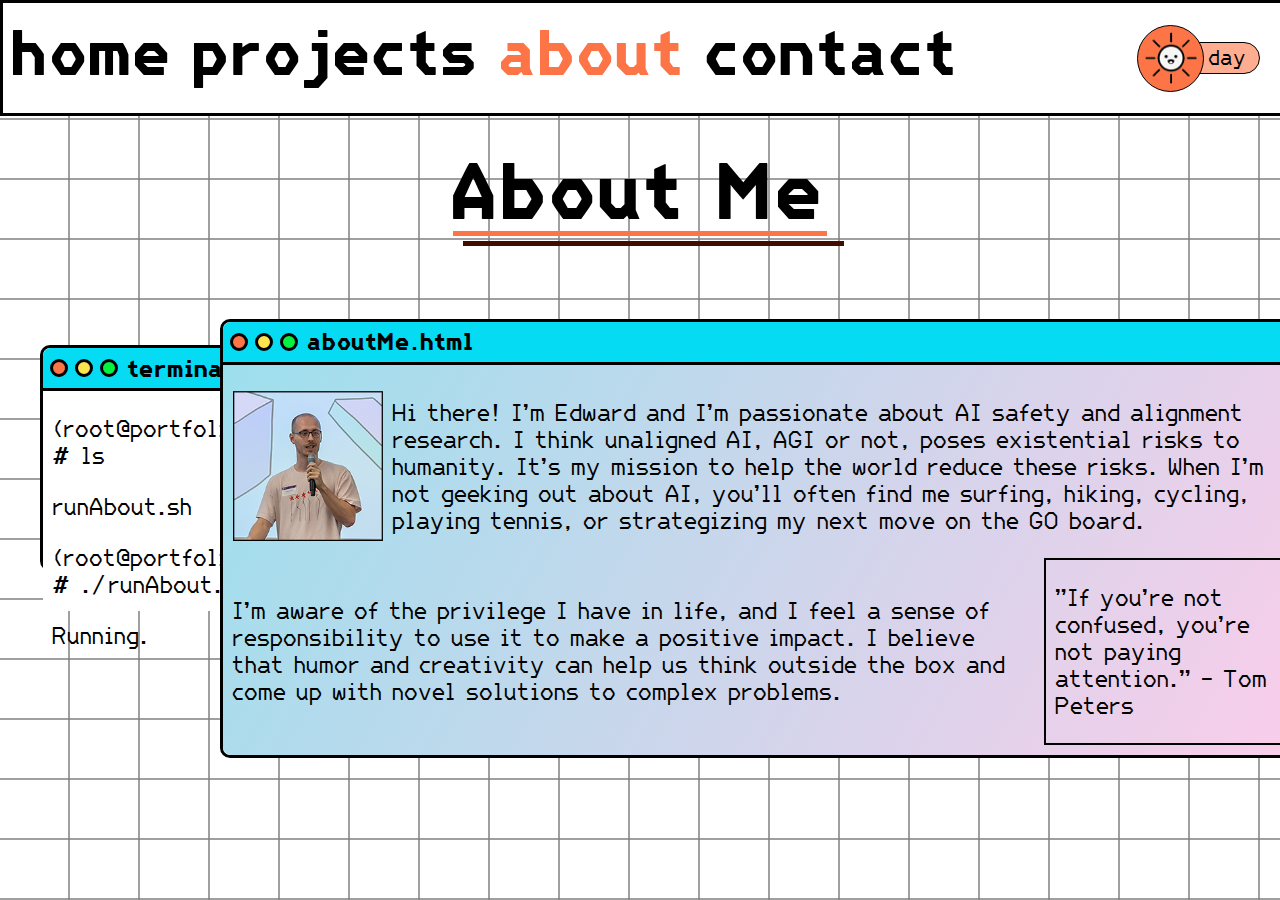
==== commit c88e6fdf: "Updated CSS to mobile first. Rearranged CSS to adhere to new principle. Updated HTML to include resp" ====
--- a/about.html
+++ b/about.html
@@ -2,6 +2,7 @@
 <html>
 <head>
     <meta charset="utf-8">
+    <meta name="viewport" content="width=device-width, initial-scale=1.0"> 
     <title>Edward Portfolio | About</title>
     <link rel="stylesheet" href="css/style.css">
     <script src="js/script.js"></script> 
--- a/css/style.css
+++ b/css/style.css
@@ -104,12 +104,19 @@
 }
 
 
-h1, a {
+h1 {
     font-weight: bold;
+    font-size: 3.5rem;
+}
+
+h2 {
+    font-weight: bold;
+    font-size: 3rem;
 }
 
 p {
     font-weight: normal;
+    font-size: 1.5rem;
 }
 
 
@@ -119,8 +126,9 @@
     align-items: center;
     position: fixed;
     padding: 5px 0px 5px 0px;
+    height: 100px;
     top: 0;
-    width: 100%;
+    width: 100vw;
     background-color: var(--primary-white);
     z-index: 999;
     border-style: solid;
@@ -131,23 +139,40 @@
     display: flex;
     justify-content: space-between;
     align-items: center;
-    width: 100%;
-    max-width: 1200px;
-    padding-right: 50px;
-    padding-left: 50px;
-    min-height: 65px;
+    flex-wrap: nowrap;
+    width: 100%;
+    max-width: 1400px;
+    padding-left: 5%;
+    padding-right: 5%;
+    height: 100%;
     margin: 0 auto;
     box-sizing: border-box;
 }
 
 .nav-links {
     display: flex;
-    align-items: center;
-}
+    flex-direction: column;
+    align-items: start;
+    position: absolute;
+    padding-left: 30px;
+    top: 100%;
+    left: -3px;
+    width: 100%;
+    background-color: var(--primary-white);
+    z-index: 1000;
+    box-sizing: border-box;
+    max-height: 0; 
+    overflow: hidden;
+    transition: max-height .3s ease-in-out;
+    border-left: 0.188rem solid var(--primary-black);
+    border-bottom: 0.188rem solid var(--primary-black);
+}
+
 
 nav a {
     text-decoration: none;
-    font-size: 40px;
+    font-size: 4rem;
+    font-weight: bold;
     color: var(--primary-black);
 }
 
@@ -190,18 +215,19 @@
 
 /* Hamburger menu styles */
 .burger {
-    display: none;
+    display: flex;
+    align-items: center;
     cursor: pointer;
-    width: 40px;
-    height: 30px;
+    width: 54px;
+    height: 40px;
     position: relative;
 }
 
 .burger-line {
     position: absolute;
-    border-radius: 4px;
-    width: 100%;
-    height: 5px;
+    border-radius: 0.2rem;
+    width: 100%;
+    height: 0.313rem;
     background-color: var(--primary-orange);
     transition: all 0.3s;
 }
@@ -220,7 +246,7 @@
 }
 
 #nav-toggle:checked ~ .burger .burger-line:nth-child(1) {
-    transform: translateY(14px) rotate(45deg);
+    transform: translateY(15px) rotate(45deg);
 }
 
 #nav-toggle:checked ~ .burger .burger-line:nth-child(2) {
@@ -228,7 +254,11 @@
 }
 
 #nav-toggle:checked ~ .burger .burger-line:nth-child(3) {
-    transform: translateY(-10px) rotate(-45deg);
+    transform: translateY(-20px) rotate(-45deg);
+}
+
+#nav-toggle:checked ~ .nav-links {
+    max-height: 340px;
 }
 
 
@@ -237,18 +267,21 @@
 .slider {
     display: flex;
     align-items: center;
-    width: 90px;
+    width: 100px;
     height: 30px;
     background-color: var(--secondary-orange);
     border-radius: 40px;
     position: relative;
-    border: 2px solid var(--primary-black);
+    border: .1rem solid var(--primary-black);
+    margin-right: 18px;
 }
 
 .slider p {
     padding-left: 50px;
     transition: all 0.3s ease-in-out;
-}
+    font-size: 1.3rem;
+}
+
 
 .slider.nightmode p {
     padding-left: 5px;
@@ -261,23 +294,24 @@
     min-height: 12px;
     border-radius: 50%;
     background-color: var(--slider-ball);
-    border: 2px solid var(--primary-black);
+    border: .1rem solid var(--primary-black);
 }
 
 .slider .ball {
-    width: 45px;
-    height: 45px;
+    display: flex;
+    justify-content: center;
+    align-items: center;
+    width: 65px;
+    height: 65px;
     position: absolute;
     cursor: pointer;
-    left: -5px;
-    transition: all 0.3s ease-in-out;
+    left: -22px;
+    transition: all 0.4s ease-in-out;
 }
 
 
 .ball svg, .ball img {
-    position: absolute;
-    top: 2px;
-    left: 2px;
+    width: 80%;
     opacity: 1;
     transition: opacity .3s linear;
 }
@@ -288,6 +322,7 @@
 
 .ball img.hidden {
     opacity: 0;
+    display: none;
 }
 
 /* Home Header styles */
@@ -325,8 +360,13 @@
     width: auto;
 }
 
+header #logo-slogan :nth-child(1) {
+    display: none;
+}
+
 header #logo-slogan :nth-child(2) {
-    display: none;
+    display: inline;
+    width: 100vw;
 }
 
 #arrow-down {
@@ -354,6 +394,7 @@
     justify-content: center;
     align-items: center;
     height: 100vh;
+    max-height: 20%;
 }
 
 .section-container {
@@ -362,12 +403,12 @@
     align-items: center;
     justify-content: flex-start;
     height: 100%;
+    width: 100%;
+    max-width: 1200px;  
+}
+
+.section-header {
     width: 90%;
-    max-width: 1200px;  
-}
-
-.section-header {
-    width: 100%;
 }
 
 .section-header .underline {
@@ -392,15 +433,16 @@
 
 .section-header h2 {
     display: inline-block;
-    font-size: 50px;
+    font-size: 5rem;
     color: var(--primary-black);
 }
 
+
 .section-body {
     display: flex;
     justify-content: center;
     align-items: center;
-    width: 90%;
+    width: 100%;
     height: 70%;
     max-width: 1200px;
 }
@@ -421,27 +463,27 @@
 
 .windows-stacked :nth-child(1) {
     z-index: 2;
-    left: 10%
+    left: 5%
 }
 
 .windows-stacked :nth-child(2) {
     z-index: 3;
     top: -74%;
-    left: 15%
+    left: 10%
 
 }
 
 .windows-stacked :nth-child(3) {
     z-index: 4;
     top: -148%;
-    left: 20%
+    left: 15%
 }
 
 .mac-window {
     min-width: 250px;
-    width: 70%;
+    width: 81%;
     height: 80%;
-    border: 2px solid var(--primary-black);
+    border: 0.2rem solid var(--primary-black);
     border-radius: 10px;
     opacity: 1;
     display: flex;
@@ -452,16 +494,18 @@
 .mac-header {
     display: flex;
     background-color: var(--mac-header);
-    border-bottom: 2px solid var(--primary-black);
+    border-bottom: 0.2rem solid var(--primary-black);
     border-top-right-radius: 8px;
     border-top-left-radius: 8px;
     justify-content: start;
     align-items: center;
-    height: 30px
-}
+    height: 40px
+}
+
   
 .mac-header .ball {
     margin-left: 7px;
+    border: 0.2rem solid black;
 }
 
 .mac-header :nth-child(1) {
@@ -495,7 +539,7 @@
     justify-content: center;
     align-items: center;
     height: 85vh;
-    min-height: 600px;
+    min-height: 800px;
 }
 
 #home-about .section-header {
@@ -503,13 +547,14 @@
 }
 
 #home-about .section-body {
+    flex-direction: column;
     justify-content: space-around;
     min-height: 300px;
 }
 
 
 #home-about .mac-window {
-    width: 50%;
+    width: 100%;
     min-width: 280px;
     max-height: 300px;
 }
@@ -563,11 +608,11 @@
     font-size: 23px;
     justify-content: center;
     align-items: center;
-    width: 100px;
-    height: 35px;
+    width: 124px;
+    height: 55px;
     color: var(--enter-button-text);
     background-color: var(--enter-button);
-    border: 3px solid var(--enter-button-border);
+    border: 0.2rem solid var(--enter-button-border);
     border-radius: 4px;
 }
 
@@ -577,8 +622,9 @@
     display: flex;
     justify-content: center;
     align-items: center;
-    height: 100vh;
-    min-height: 450px;
+    height: 60vh;
+    min-height: 700px;
+    margin-bottom: 80px;
 }
 
 #home-contact .section-header {
@@ -590,14 +636,15 @@
     flex-direction: column;
     justify-content: space-between;
     height: 43%;
-    min-height: 300px;
+    min-height: 500px;
 }
 
 #home-contact .mac-window {
-    width: 50%;
+    width: 100%;
     max-width: 400px;
     min-width: 280px;
-    max-height: 220px;
+    height: 100%;
+    margin-bottom: 30px;
 }
 
 #home-contact .mac-body {
@@ -605,12 +652,14 @@
 }
 
 .section-body h2 {
-    font-size: 40px;
+    font-size: 4rem;
     margin: 10px;
 }
 
 #home-contact .text-button {
-    flex-direction: row;
+    display: flex;
+    flex-direction: column;
+    align-items: center;
 }
 
 #home-contact .text-button h2 {
@@ -630,27 +679,24 @@
     margin-top: 80px;
 }
 
+#projects .section-container {
+    margin-bottom: 50px;
+}
+
 #projects .section-body {
-    display: inline-block;
-    position: relative;
-    max-width: 1000px;
+    display: flex;
+    flex-direction: column;
+    justify-content: center;
+    align-items: center;
 }
 
 #projects-wrapper {
     flex-grow: 1;
-    margin-left: 300px;
+    margin: 10px;
     float: right;
     vertical-align: top;
 }
 
-#project-selection-desktop {
-    display: inline-block;
-    position: absolute;
-    top: 75px;
-    vertical-align: top;
-    width: 280px;
-    height: 200px;
-}
 
 #projects .section-header h2 {
     margin-top: 40px;
@@ -664,6 +710,19 @@
     align-items: center;
     min-width: 300px;
     font-size: 20px;
+}
+
+#project-selection-desktop {
+    display: none;
+}
+
+#project-selection > h3 {
+    display: none;
+}
+
+
+#project-3 .mac-body :last-child img {
+    width: 80px;
 }
 
 .text-box {
@@ -718,7 +777,8 @@
     border-radius: 10px;
     width: 120px;
     height: 140px;
-    margin: 8px;
+    margin: 0px;
+    margin-top: 15px;
     padding-top: 16px;
     position: relative;
     display: flex;
@@ -789,10 +849,6 @@
     display: none;
 }
 
-#project-selection {
-    display: none;
-}
-
 
 #projects .mac-body {
     background: linear-gradient(120deg, var(--mac-focused-window-from), var(--mac-focused-window-to));
@@ -826,6 +882,10 @@
     justify-content: center;
 }
 
+#about .section-body {
+    width: 100%;
+}
+
 #about .windows-stacked {
     display: flex;
     flex-direction: column;
@@ -834,7 +894,12 @@
     position: relative;
 }
 
+#about .windows-stacked :nth-child(2) {
+    left: 4%
+}
+
 #about-window {
+    width: 90%;
     position: absolute;
     top: 0;
     min-height: fit-content;
@@ -845,6 +910,10 @@
     min-height: fit-content;
     padding: 10px;
     background: linear-gradient(120deg, var(--mac-focused-window-from), var(--mac-focused-window-to));
+}
+
+#about-window .mac-body :nth-child(2) {
+    flex-direction: column-reverse;
 }
 
 #terminal-window {
@@ -857,6 +926,10 @@
     max-height: 220px;
 }
 
+#terminal-window {
+    opacity: 0;
+}
+
 #about-quote {
     border: 2px solid var(--primary-black);
     text-align: left;
@@ -872,7 +945,7 @@
 
 #about .mac-body .row {
     display: flex;
-    flex-direction: row;
+    flex-direction: column;
     justify-content: center;
     align-items: center;
     flex-wrap: nowrap;
@@ -892,24 +965,22 @@
 #contact .section-header {
     display: flex;
     justify-content: center;
+    margin-bottom: 120px;
+    max-height: 90px;
 }
 
 #contact {
-    min-height: 700px;
+    min-height: 800px;
     height: 85vh;
     margin-top: 81px;
-    display: flex;
-    justify-content: center;
-    align-items: center;
-}
-
-#contact .section-header {
-    margin-bottom: 50px;
-    max-height: 90px;
+    margin-bottom: 40px;
+    display: flex;
+    justify-content: center;
+    align-items: center;
 }
 
 #contact .section-container {
-    min-height: 600px;
+    min-height: 700px;
 }
 
 #contact-window {
@@ -922,6 +993,7 @@
     flex-direction: column;
     justify-content: center;
     align-items: center;
+    padding-top: 10px;
 }
 
 #contact-window form {
@@ -932,59 +1004,70 @@
     height: 80%
 }
 
+
+#contact-window {
+    width: 100%;
+    font-weight: bold;
+    font-size: 1.5rem;
+}
+
 #contact-window form label {
     margin-left: 3px;
 }
 
 #contact-window form input {
     width: 100%;
-    height: 25px;
+    height: 30px;
+    font-size: 1.5rem;
     margin-top: 2px;
     margin-bottom: 10px;
-    border: 2px solid var(--primary-black);
+    border: 0.13rem solid var(--primary-black);
+    background-color: var(--secondary-orange);
+    color: var(--input-text);
+    border-radius:  0.2rem;
+}
+
+#contact-window form textarea {
+    resize: none;
+    width: 100%;
+    font-size: 1.5rem;
+    height: 60px;
+    margin-bottom: 10px;
+    margin-top: 2px;
+    border: 0.13rem solid var(--primary-black);
+    background-color: var(--secondary-orange);
+    color: var(--input-text);
+    border-radius:  0.2rem;
+}
+
+textarea:focus, input:focus { 
+    outline: 0.13rem solid var(--primary-orange);
+}
+
+
+#contact-window form button {
+    height: 45px;
+    width: 100px;
+    margin-top: 2px;
+    margin-bottom: 10px;
+    font-size: 1.2rem;
+    font-weight: bold;
+    border: 0.13rem solid var(--primary-black);
     background-color: var(--secondary-orange);
     color: var(--input-text);
     border-radius: 7px;
 }
 
-#contact-window form textarea {
-    resize: none;
-    width: 100%;
-    height: 60px;
-    margin-bottom: 10px;
-    margin-top: 2px;
-    border: 2px solid var(--primary-black);
-    background-color: var(--secondary-orange);
-    color: var(--input-text);
-    border-radius: 7px;
-}
-
-textarea:focus, input:focus { 
-    outline: 2px solid var(--primary-orange);
-}
-
-
-#contact-window form button {
-    height: 25px;
-    margin-top: 2px;
-    margin-bottom: 10px;
-    border: 2px solid var(--primary-black);
-    background-color: var(--secondary-orange);
-    color: var(--input-text);
-    border-radius: 7px;
-}
-
 #contact-window form button:hover {
     cursor: pointer;
     background-color: var(--primary-orange);
 }
 
-
-
 #socials-window {
     max-width: 100px;
     max-height: 200px;
-    margin-left: 30px;
+    margin-left: 0px;
+    margin-top: 30px;
 }
 
 #socials-window .mac-body {
@@ -1005,6 +1088,7 @@
 
 
 #contact .section-body {
+    flex-direction: column;
     justify-content: space-between;
 }
 
@@ -1057,184 +1141,161 @@
     display: none;
 }
 
-/* IPAD Styles */
-@media (max-width: 804px) {
-
-    #projects .section-container {
-        margin-bottom: 50px;
-    }
-
-    #projects .section-body {
-        display: flex;
-        flex-direction: column;
-        justify-content: center;
-        align-items: center;
-    }
-
-    #project-selection-desktop {
+
+
+/* Phone Breakpoints */
+@media (min-width: 350px) {
+    .section-body {
+        width: 90%;
+    }
+
+    .nav-links {
+        padding-left: 30px;
+    }
+
+
+}
+
+
+/* IPAD Breakpoints */
+@media (min-width: 500px) {
+    #home-contact .text-button {
+        flex-direction: row;
+    }
+
+    #home-projects {
+        max-height: 100%;
+    }
+    
+    header #logo-slogan :nth-child(2) {
         display: none;
     }
 
-    #project-selection {
-        display: flex;
-    }
-
-    #projects-wrapper {
-        margin: 10px;
-    }
-
-    .nav-fixed {
-        padding-left: 30px;
-        padding-right: 30px;
-    }
-
+    header #logo-slogan :nth-child(1) {
+        display: block;
+    }
+
+    #project-selection > h3 {
+        display: block;
+    }
+
+    #terminal-window {
+        opacity: 1;
+    }
+
+    #home-about .section-body {
+        flex-direction: row;
+    }    
+
+    #about .windows-stacked :nth-child(2) {
+        left: 15%
+    }
+
+    .windows-stacked :nth-child(1) {
+        left: 10%
+    }
+
+    .windows-stacked :nth-child(2) {
+        left: 15%
+
+    }
+
+    .windows-stacked :nth-child(3) {
+        left: 20%
+    }
+
+
+
+}
+
+/* Laptop Breakpoint */
+@media (min-width: 804px) {
     .nav-links {
         display: flex;
-        flex-direction: column;
-        align-items: start;
+        flex-direction: row;
+        position: relative;
+        align-items: center;
+        padding-left: 5px;
+        top: 0;
+        left: 0;
+        max-height: 100%;
+        max-width: 1200px;
+        width: fit-content;
+        border: none;
+        transition: none;
+        overflow: visible;
+    }
+
+    #projects .section-container {
+        margin-bottom: 0px;
+    }
+
+    #projects .section-body {
+        display: inline-block;
+        position: relative;
+        max-width: 1000px;
+    }
+
+    #projects .section-body {
+        display: inline-block;
+        position: relative;
+        max-width: 1000px;
+    }
+
+    #project-selection-desktop {
+        display: inline-block;
         position: absolute;
-        padding-left: 30px;
-        top: 100%;
-        left: -3px;
-        width: 100%;
-        background-color: var(--primary-white);
-        z-index: 1000;
-        box-sizing: border-box;
-        max-height: 0; 
-        overflow: hidden;
-        transition: max-height .3s ease-in-out;
-        border-left: 3px solid var(--primary-black);
-        border-bottom: 3px solid var(--primary-black);
+        top: 110px;
+        vertical-align: top;
+        width: 280px;
+        height: 200px;
+    }
+
+    #project-selection {
+        display: none;
+    }
+
+    #projects-wrapper {
+        margin-left: 300px;
+    }
+
+    .nav-fixed {
+        padding-right: 5px;
+        padding-left: 5px;
     }
 
     #about .mac-body .row {
-        flex-direction: column;
+        flex-direction: row;
     }
 
     #about-window .mac-body :nth-child(2) {
-        flex-direction: column-reverse;
+        flex-direction: row;
     }
 
     .burger {
-        display: flex;
-        align-items: center;
-    }
-
-    #nav-toggle:checked ~ .nav-links {
-        max-height: 240px;
+        display: none;
     }
 
     #contact .section-body {
-        flex-direction: column;
-    }
-
+        flex-direction: row;
+    }
+
+    
     #contact #socials-window {
-        margin-left: 0;
-        margin-top: 30px;
+        margin-left: 30px;
+        margin-top: 0px;
     }
 
     #contact-window .mac-body {
-        padding-top: 10px;
-    }
-
-}
-
-/* Phone Breakpoints */
-@media (max-width: 500px) {
-
-    #home-contact .text-button {
-        display: flex;
-        flex-direction: column;
-        align-items: center;
-    }
-
-    header #logo-slogan :nth-child(2) {
-        display: inline;
-        width: 100vw;
-    }
-    
-    header #logo-slogan :nth-child(1) {
-        display: none;
-    }
-    
-    #project-selection > h3 {
-        display: none;
-    }
-
-    #project-3 .mac-body :last-child img {
-        width: 80px;
-    }
-
-    #terminal-window {
-        opacity: 0;
-    }
-
-    #home-about .section-body {
-      flex-direction: column;
-    }    
-
-    .third {
-      flex-grow:0;
-      flex-basis:50%;
-    }
-
-    .windows-stacked :nth-child(1) {
-        left: 5%
-    }
-
-    .windows-stacked :nth-child(2) {
-        left: 10%
-    
-    }
-    
-    .windows-stacked :nth-child(3) {
-        left: 15%
-    }
-
-    #about .section-body {
-        width: 100%;
-    }
-    
-}
-
-/* Tiny Screen Breakpoints */
-@media (max-width: 350px) {
-
-    .project-card {
-        margin: 0px;
-        margin-top: 15px;
-    }
-
-    .section-body {
-        width: 100%;
-    }
-
-    .nav-fixed {
-        padding-left: 5px;
-        padding-right: 5px;
-    }
-
-    .nav-links {
-        padding-left: 5px;
-    }
-
-    .windows-stacked :nth-child(1) {
-        left: 0%
-    }
-    
-    .windows-stacked :nth-child(2) {
-        left: 3%
-    
-    }
-    
-    .windows-stacked :nth-child(3) {
-        left: 5%
-    }
-}
-
-/* Large Styles */
-@media (max-width: 1040px) {
+        padding-top: 0px;
+    }
+
+}
+
+/* Large Screen Breakpoints */
+@media (min-width: 1040px) {
+
     #project-selection-desktop {
-        top: 110px;
-    }
-}+        top: 75px;
+    }
+}
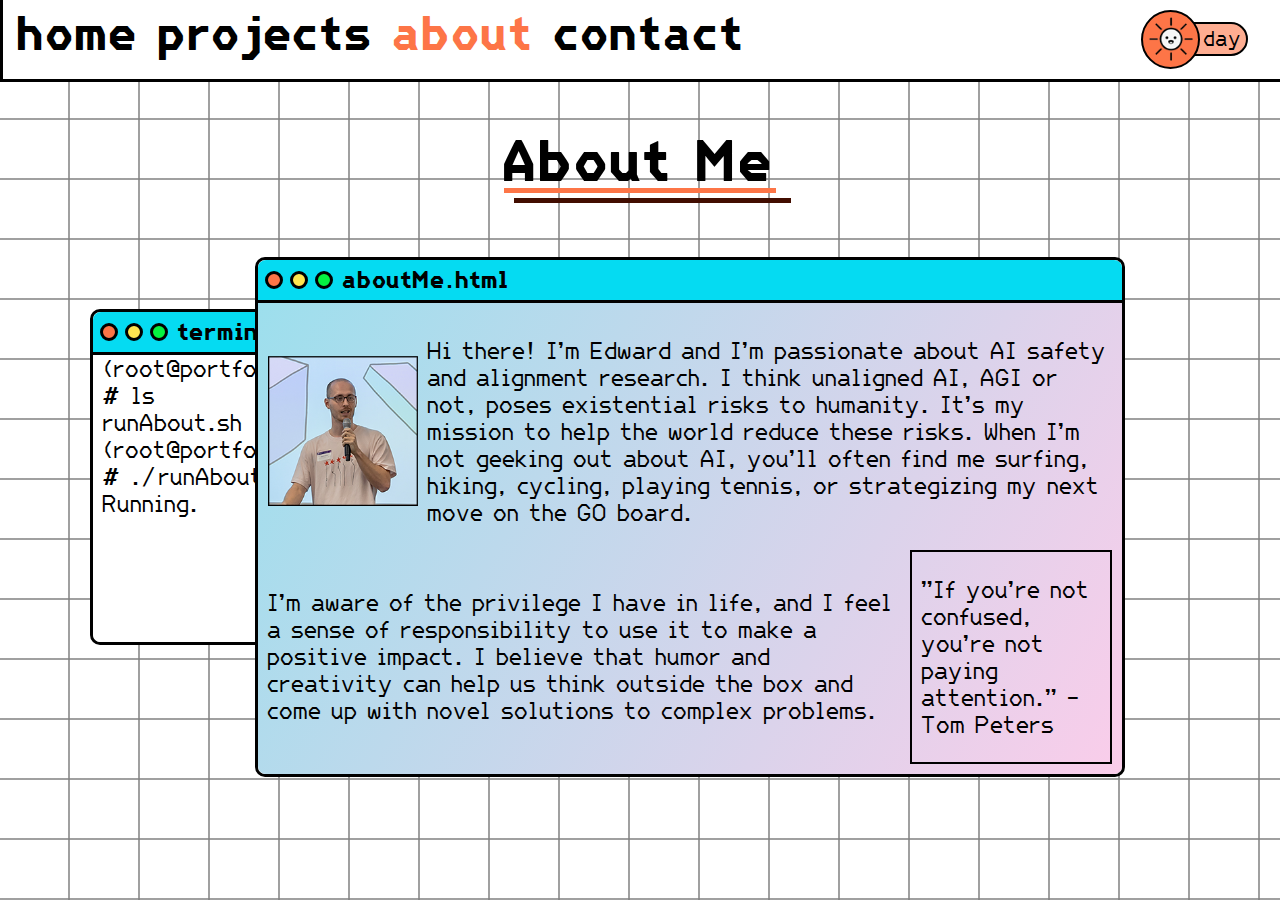
==== commit 0fa87c9c: "Added favicons for an array of devices, and OG information for social media." ====
--- a/about.html
+++ b/about.html
@@ -6,6 +6,36 @@
     <title>Edward Portfolio | About</title>
     <link rel="stylesheet" href="css/style.css">
     <script src="js/script.js"></script> 
+    <!-- Favicons - Code And Images Were Generated From https://favicomatic.com/ -->
+    <link rel="apple-touch-icon-precomposed" sizes="57x57" href="images/favicons/apple-touch-icon-57x57.png" />
+    <link rel="apple-touch-icon-precomposed" sizes="114x114" href="images/favicons/apple-touch-icon-114x114.png" />
+    <link rel="apple-touch-icon-precomposed" sizes="72x72" href="images/favicons/apple-touch-icon-72x72.png" />
+    <link rel="apple-touch-icon-precomposed" sizes="144x144" href="images/favicons/apple-touch-icon-144x144.png" />
+    <link rel="apple-touch-icon-precomposed" sizes="60x60" href="images/favicons/apple-touch-icon-60x60.png" />
+    <link rel="apple-touch-icon-precomposed" sizes="120x120" href="images/favicons/apple-touch-icon-120x120.png" />
+    <link rel="apple-touch-icon-precomposed" sizes="76x76" href="images/favicons/apple-touch-icon-76x76.png" />
+    <link rel="apple-touch-icon-precomposed" sizes="152x152" href="images/favicons/apple-touch-icon-152x152.png" />
+    <link rel="icon" type="image/png" href="images/favicons/favicon-196x196.png" sizes="196x196" />
+    <link rel="icon" type="image/png" href="images/favicons/favicon-96x96.png" sizes="96x96" />
+    <link rel="icon" type="image/png" href="images/favicons/favicon-32x32.png" sizes="32x32" />
+    <link rel="icon" type="image/png" href="images/favicons/favicon-16x16.png" sizes="16x16" />
+    <link rel="icon" type="image/png" href="images/favicons/favicon-128.png" sizes="128x128" />
+    <meta name="application-name" content="&nbsp;"/>
+    <meta name="msapplication-TileColor" content="#FFFFFF" />
+    <meta name="msapplication-TileImage" content="images/favicons/mstile-144x144.png" />
+    <meta name="msapplication-square70x70logo" content="images/favicons/mstile-70x70.png" />
+    <meta name="msapplication-square150x150logo" content="images/favicons/mstile-150x150.png" />
+    <meta name="msapplication-wide310x150logo" content="images/favicons/mstile-310x150.png" />
+    <meta name="msapplication-square310x310logo" content="images/favicons/mstile-310x310.png" />
+    <!-- OG Info For Social Media -->
+    <meta property="og:image" content="https://www.eguil.com/images/og-image.png">
+    <meta property="og:image:type" content="image/png">
+    <meta property="og:image:width" content="498">
+    <meta property="og:image:height" content="498">
+    <meta property="og:type" content="website" />
+    <meta property="og:url" content="https://www.eguil.com/"/>
+    <meta property="og:title" content="Edward Guilfoyle's Portfolio" />
+    <meta property="og:description" content="The personal portfolio of Edward Guilfoyle, i.e. someone that you need to work with." />
 </head>
 <body onload="passiveAnimations()">
     <!-- Navbar -->
--- a/css/style.css
+++ b/css/style.css
@@ -91,6 +91,11 @@
     --header-slogan: var(--primary-black);
 }
 
+
+html, body {
+    max-width: 100%;
+    overflow-x: hidden;
+}
 
 body {
     background-color: var(--primary-white);
@@ -106,12 +111,12 @@
 
 h1 {
     font-weight: bold;
-    font-size: 3.5rem;
+    font-size: 2rem;
 }
 
 h2 {
     font-weight: bold;
-    font-size: 3rem;
+    font-size: 2rem;
 }
 
 p {
@@ -126,8 +131,8 @@
     align-items: center;
     position: fixed;
     padding: 5px 0px 5px 0px;
-    height: 100px;
-    top: 0;
+    height: 60px;
+    top: -4px;
     width: 100vw;
     background-color: var(--primary-white);
     z-index: 999;
@@ -171,7 +176,7 @@
 
 nav a {
     text-decoration: none;
-    font-size: 4rem;
+    font-size: 3rem;
     font-weight: bold;
     color: var(--primary-black);
 }
@@ -218,8 +223,8 @@
     display: flex;
     align-items: center;
     cursor: pointer;
-    width: 54px;
-    height: 40px;
+    width: 45px;
+    height: 35px;
     position: relative;
 }
 
@@ -246,7 +251,7 @@
 }
 
 #nav-toggle:checked ~ .burger .burger-line:nth-child(1) {
-    transform: translateY(15px) rotate(45deg);
+    transform: translateY(10px) rotate(45deg);
 }
 
 #nav-toggle:checked ~ .burger .burger-line:nth-child(2) {
@@ -267,24 +272,24 @@
 .slider {
     display: flex;
     align-items: center;
-    width: 100px;
+    width: 90px;
     height: 30px;
     background-color: var(--secondary-orange);
     border-radius: 40px;
     position: relative;
-    border: .1rem solid var(--primary-black);
-    margin-right: 18px;
+    border: .13rem solid var(--primary-black);
+    margin-right: 10px;
 }
 
 .slider p {
-    padding-left: 50px;
+    padding-left: 45px;
     transition: all 0.3s ease-in-out;
     font-size: 1.3rem;
 }
 
 
 .slider.nightmode p {
-    padding-left: 5px;
+    padding-left: 7px;
 }
   
 .ball {
@@ -294,18 +299,19 @@
     min-height: 12px;
     border-radius: 50%;
     background-color: var(--slider-ball);
-    border: .1rem solid var(--primary-black);
-}
+    border: .13rem solid var(--primary-black);
+}
+
 
 .slider .ball {
     display: flex;
     justify-content: center;
     align-items: center;
-    width: 65px;
-    height: 65px;
+    width: 50px;
+    height: 50px;
     position: absolute;
     cursor: pointer;
-    left: -22px;
+    left: -10px;
     transition: all 0.4s ease-in-out;
 }
 
@@ -325,6 +331,49 @@
     display: none;
 }
 
+/* Home Page Index Styles */
+#page-index {
+    display: none;
+    z-index: 998;
+    top: 40%;
+    left: 1%;
+    flex-direction: column;
+    position: fixed;
+    align-items: center;
+}
+
+#page-index .ball {
+    width: 8px;
+    height: 8px;
+    min-width: 0px;
+    min-height: 0px;
+    background-color: var(--primary-white);
+    margin-bottom: 6px;
+    transition: all 0.3s ease-in-out;
+}
+
+#page-index .ball.active {
+    background-color: var(--primary-orange);
+    height: 17px;
+    width: 17px;
+}
+
+#page-index .ball:hover {
+    cursor: pointer;
+    background-color: var(--primary-orange);
+    height: 11px;
+    width: 11px;
+}
+
+#page-index .ball.active:hover {
+    height: 17px;
+    width: 17px;
+}
+
+#home-page .section-container {
+    margin-left: 10px;
+}
+
 /* Home Header styles */
 header {
     display: flex;
@@ -335,8 +384,8 @@
 }
 
 header #logo-slogan {
-    padding-left: 50px;
-    padding-right: 50px;
+    padding-left: 10px;
+    padding-right: 10px;
     width: 100%;
     max-width: 1200px;
 }
@@ -347,16 +396,17 @@
 }
 
 :root.night header #logo-slogan :first-child {
-    width: 100%;
+    width: 98%;
     content: url('/images/eg-night.svg');
 }
 
 :root.night header #logo-slogan :nth-child(2) {
-    width: 100%;
+    width: 95%;
     content: url('/images/eg-stacked-night.png');
 }
 
 header #logo-slogan img {
+    margin-left: 10px;
     width: auto;
 }
 
@@ -377,15 +427,16 @@
 }
 
 #arrow-down svg {
+    width: 60px; 
+    height: 60px;
+    color: var(--primary-black);
+    transition: all .5s ease-in-out;
+}
+
+#arrow-down:hover svg {
     width: 75px; 
     height: 75px;
-    color: var(--primary-black);
-    transition: all 2s ease-in-out;
-}
-
-#arrow-down.grow svg {
-    width: 60px; 
-    height: 60px;
+    cursor: pointer;
 } 
 
 /* Home Projects */
@@ -433,7 +484,7 @@
 
 .section-header h2 {
     display: inline-block;
-    font-size: 5rem;
+    font-size: 3rem;
     color: var(--primary-black);
 }
 
@@ -641,7 +692,7 @@
 
 #home-contact .mac-window {
     width: 100%;
-    max-width: 400px;
+    max-width: 700px;
     min-width: 280px;
     height: 100%;
     margin-bottom: 30px;
@@ -652,31 +703,25 @@
 }
 
 .section-body h2 {
-    font-size: 4rem;
+    font-size: 2.5rem;
     margin: 10px;
 }
 
 #home-contact .text-button {
-    display: flex;
-    flex-direction: column;
-    align-items: center;
-}
-
-#home-contact .text-button h2 {
-    display: inline;
+    flex-direction: row;
 }
 
 #home-contact .text-button svg {
     width: 40px;
     height: 40px;
-}
+} 
 
 /* Projects Page */
 #projects {
     display: flex;
     justify-content: center;
     align-items: center;
-    margin-top: 80px;
+    margin-top: 81px;
 }
 
 #projects .section-container {
@@ -771,12 +816,19 @@
     opacity: 0;
 }
 
+#projects .section-body a:hover {
+    color: var(--primary-orange);
+}
+
+#project-cards {
+    margin-bottom: 20px;
+}
 
 .project-card {
     border: 2px solid var(--primary-black);
     border-radius: 10px;
     width: 120px;
-    height: 140px;
+    height: 180px;
     margin: 0px;
     margin-top: 15px;
     padding-top: 16px;
@@ -786,6 +838,15 @@
     justify-content: space-around;
     align-items: center;
     text-align: center;
+}
+
+.project-card p {
+    font-size: 1.2rem;
+}
+
+.project-card svg {
+    width: 50px;
+    height: 50px;
 }
 
 #projects .mac-window {
@@ -866,15 +927,22 @@
     filter: sepia(100%);
 }
 
-
 #about {
     display: flex;
     justify-content: center;
     align-items: center;
-    min-height: 450px;
-    min-height: 80vh;
-    height: 85vh;
+    min-height: fit-content;
     margin-top: 81px;
+    margin-bottom: 81px;
+}
+
+#terminal-window {
+    display: none;
+}
+
+#about-window {
+    width: 100%;
+    left: 0px;
 }
 
 #about .section-header {
@@ -882,10 +950,6 @@
     justify-content: center;
 }
 
-#about .section-body {
-    width: 100%;
-}
-
 #about .windows-stacked {
     display: flex;
     flex-direction: column;
@@ -894,17 +958,6 @@
     position: relative;
 }
 
-#about .windows-stacked :nth-child(2) {
-    left: 4%
-}
-
-#about-window {
-    width: 90%;
-    position: absolute;
-    top: 0;
-    min-height: fit-content;
-    height: fit-content;
-}
 
 #about-window .mac-body {
     min-height: fit-content;
@@ -912,22 +965,9 @@
     background: linear-gradient(120deg, var(--mac-focused-window-from), var(--mac-focused-window-to));
 }
 
+
 #about-window .mac-body :nth-child(2) {
     flex-direction: column-reverse;
-}
-
-#terminal-window {
-    top: 5%;
-    left: 0;
-    position: absolute;
-    max-height: 70%;
-    max-width: 400px;
-    min-width: 280px;
-    max-height: 220px;
-}
-
-#terminal-window {
-    opacity: 0;
 }
 
 #about-quote {
@@ -951,12 +991,6 @@
     flex-wrap: nowrap;
 }
 
-
-
-#terminal-window .mac-body {
-    padding-left: 10px;
-}
-
 .row {
     flex-wrap: nowrap;
 }
@@ -965,7 +999,7 @@
 #contact .section-header {
     display: flex;
     justify-content: center;
-    margin-bottom: 120px;
+    margin-bottom: 51px;
     max-height: 90px;
 }
 
@@ -1142,9 +1176,13 @@
 }
 
 
-
 /* Phone Breakpoints */
 @media (min-width: 350px) {
+
+    #page-index {
+        display: flex;
+    }
+
     .section-body {
         width: 90%;
     }
@@ -1155,18 +1193,27 @@
 
 
 }
-
-
+    
 /* IPAD Breakpoints */
 @media (min-width: 500px) {
     #home-contact .text-button {
         flex-direction: row;
     }
 
+    #home-about .mac-window {
+        max-width: 500px;
+    }
+
     #home-projects {
         max-height: 100%;
     }
+
+    header img {
+        margin-left: 20px;
+    }
     
+
+
     header #logo-slogan :nth-child(2) {
         display: none;
     }
@@ -1177,39 +1224,160 @@
 
     #project-selection > h3 {
         display: block;
+        font-size: 1.8rem;
     }
 
     #terminal-window {
-        opacity: 1;
-    }
-
+        display: inline;
+        position: absolute;
+        height: 330px;
+        top: 10%;
+        left: -10px;
+    }
+    
+    #terminal-window .mac-body {
+        height: 287px;
+    }
+
+    #terminal-window .mac-body p {
+        margin: 0px;
+    }
+    
+    #terminal-window .mac-body {
+        padding-left: 10px;
+    }
+
+    #about-window {
+        max-width: 500px;
+    }
+
+
+    .windows-stacked :nth-child(1) {
+        left: 10%
+    }
+
+    .windows-stacked :nth-child(2) {
+        left: 15%
+
+    }
+
+    .windows-stacked :nth-child(3) {
+        left: 20%
+    }
+
+
+
+}
+
+/* Laptop Breakpoint */
+@media (min-width: 804px) {
     #home-about .section-body {
         flex-direction: row;
-    }    
-
-    #about .windows-stacked :nth-child(2) {
-        left: 15%
-    }
-
-    .windows-stacked :nth-child(1) {
-        left: 10%
-    }
-
-    .windows-stacked :nth-child(2) {
-        left: 15%
-
-    }
-
-    .windows-stacked :nth-child(3) {
-        left: 20%
-    }
-
-
-
-}
-
-/* Laptop Breakpoint */
-@media (min-width: 804px) {
+        justify-content: space-around;
+    }
+
+    #home-contact {
+        height: 80vh;
+        margin-bottom: 0;
+    }
+
+    #home-contact .section-body {
+        height: 50%;
+    }
+
+    #home-contact .mac-window {
+        height: 60%
+    }
+
+    #about-window {
+        max-width: 80%;
+        margin-left: 100px;
+    }
+
+    #about-window .mac-body .row {
+        flex-direction: row;
+    }
+
+    #about-window .mac-body :nth-child(2) {
+        flex-direction: row;
+    }
+
+
+    #contact .section-body {
+        flex-direction: row;
+    }
+
+    
+    #contact #socials-window {
+        margin-left: 30px;
+        margin-top: 0px;
+    }
+
+    #contact-window .mac-body {
+        padding-top: 0px;
+    }
+
+}
+
+/* Large Screen Breakpoints */
+@media (min-width: 1040px) {
+
+    h1 {
+        font-weight: bold;
+        font-size: 3rem;
+    }
+    
+    h2 {
+        font-weight: bold;
+        font-size: 3rem;
+    }
+    
+    p {
+        font-weight: normal;
+        font-size: 1.5rem;
+    }
+
+    .section-header h2 {
+        font-size: 3.6rem;
+    }
+
+    .section-body h2 {
+        font-size: 3rem;
+    }
+    .nav-links a {
+        font-size: 3rem;
+    }
+
+    
+    nav {
+        height: 70px;
+    }
+
+    .slider {
+        width: 90px;
+        margin-right: 25px;
+    }
+
+    .slider .ball {
+        width: 55px;
+        height: 55px;
+        left: -15px;
+    }
+
+    .slider p {
+        padding-left: 48px;
+    }
+
+
+    .burger {
+        display: none;
+    }
+
+    .nav-fixed {
+        padding-right: 10px;
+        padding-left: 10px;
+    }
+
     .nav-links {
         display: flex;
         flex-direction: row;
@@ -1226,29 +1394,23 @@
         overflow: visible;
     }
 
-    #projects .section-container {
-        margin-bottom: 0px;
-    }
-
-    #projects .section-body {
-        display: inline-block;
-        position: relative;
-        max-width: 1000px;
-    }
-
-    #projects .section-body {
-        display: inline-block;
-        position: relative;
-        max-width: 1000px;
-    }
-
     #project-selection-desktop {
         display: inline-block;
         position: absolute;
         top: 110px;
         vertical-align: top;
-        width: 280px;
-        height: 200px;
+        width: 320px;
+        height: 250px;
+    }
+
+    #project-selection-desktop {
+        white-space: nowrap;
+    }
+    
+    #project-selection-desktop svg {
+
+        width: 200px;
+        height: 50px;
     }
 
     #project-selection {
@@ -1256,44 +1418,24 @@
     }
 
     #projects-wrapper {
-        margin-left: 300px;
-    }
-
-    .nav-fixed {
-        padding-right: 5px;
-        padding-left: 5px;
-    }
-
-    #about .mac-body .row {
-        flex-direction: row;
-    }
-
-    #about-window .mac-body :nth-child(2) {
-        flex-direction: row;
-    }
-
-    .burger {
-        display: none;
-    }
-
-    #contact .section-body {
-        flex-direction: row;
-    }
-
-    
-    #contact #socials-window {
-        margin-left: 30px;
-        margin-top: 0px;
-    }
-
-    #contact-window .mac-body {
-        padding-top: 0px;
-    }
-
-}
-
-/* Large Screen Breakpoints */
-@media (min-width: 1040px) {
+        margin-left: 350px;
+    }
+
+    #projects .section-container {
+        margin-bottom: 0px;
+    }
+
+    #projects .section-body {
+        display: inline-block;
+        position: relative;
+        max-width: 1000px;
+    }
+
+    #projects .section-body {
+        display: inline-block;
+        position: relative;
+        max-width: 1000px;
+    }
 
     #project-selection-desktop {
         top: 75px;
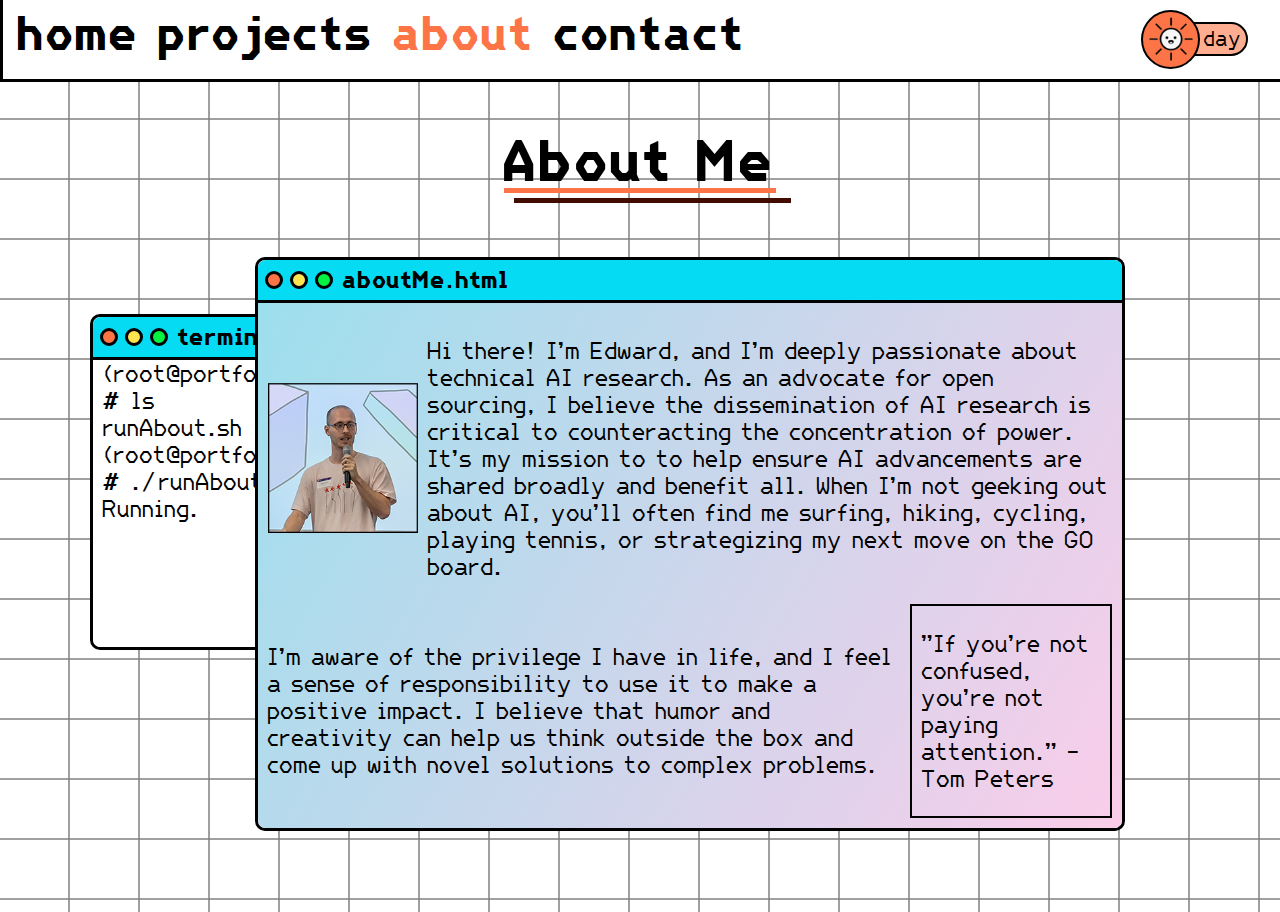
==== commit c4a7a32d: "Update about.html" ====
--- a/about.html
+++ b/about.html
@@ -135,15 +135,18 @@
                             <div class="mac-body">
                                 <div class="row">
                                     <img src="images/profile.png" width="150px" height="150px" alt="profile"/>
-                                    <p>Hi there! I'm Edward and I'm passionate 
-                                        about AI safety and alignment research. I think unaligned 
-                                        AI, AGI or not, poses existential risks to humanity. 
-                                        It's my mission to help the world reduce these risks.
+                                    <p>
+                                        Hi there! I'm Edward, and I'm deeply passionate about technical AI research. 
+                                        As an advocate for open sourcing, I believe the dissemination of AI research is 
+                                        critical to counteracting the concentration of power. It's my mission to 
+                                        to help ensure AI advancements are shared broadly and benefit all. 
+                                        
                                         When I'm not geeking out about AI, you'll 
                                         often find me surfing, hiking, cycling, 
                                         playing tennis, or strategizing my next 
                                         move on the GO board.
                                     </p>
+
                                 </div>
                                 <div class="row">  
                                     <p>I'm aware of the privilege I have in life, 
